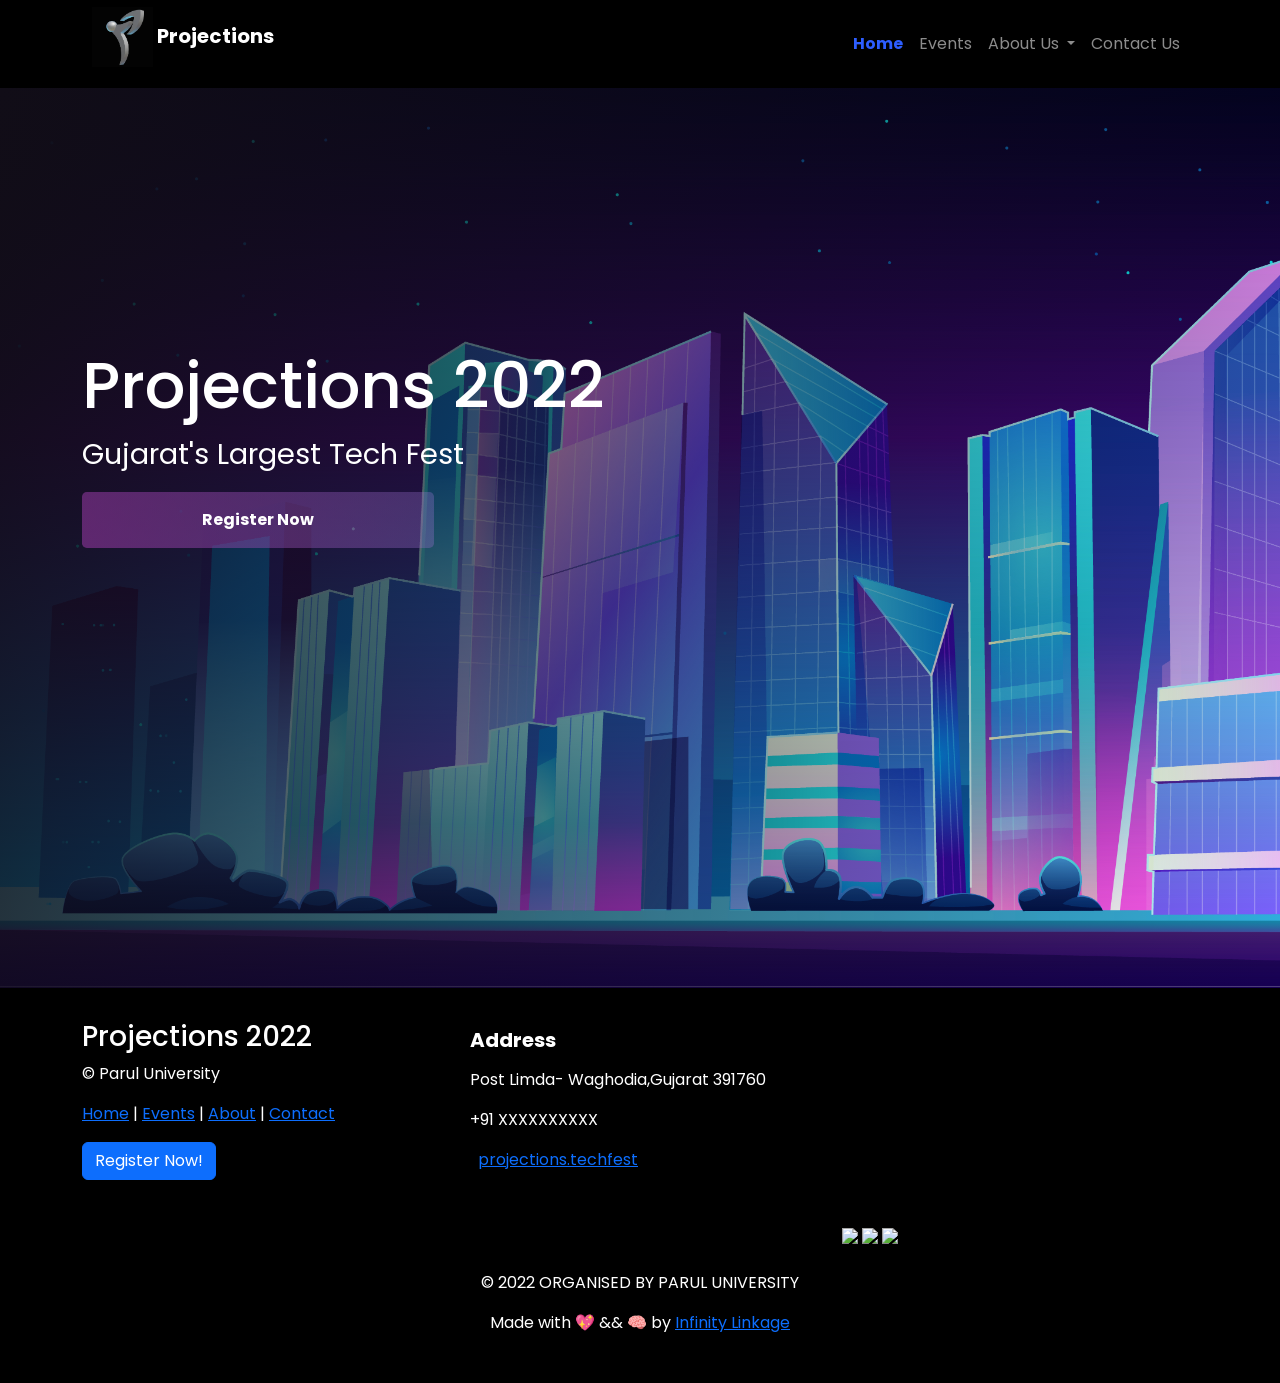
==== index.html @ f5216c5b "Added Credits" ====
<!DOCTYPE html>
<html lang="en">
<head>
    <meta charset="UTF-8">
    <meta http-equiv="X-UA-Compatible" content="IE=edge">
    <meta name="viewport" content="width=device-width, initial-scale=1.0">
    <title>Projections 2022</title>

    <!--CSS-->
    <link href="https://cdn.jsdelivr.net/npm/bootstrap@5.1.3/dist/css/bootstrap.min.css" rel="stylesheet" integrity="sha384-1BmE4kWBq78iYhFldvKuhfTAU6auU8tT94WrHftjDbrCEXSU1oBoqyl2QvZ6jIW3" crossorigin="anonymous">
    <link rel="stylesheet" href="css/style.css">
    <link rel="stylesheet" href="css/footer.css">
 
    <!--Javascript-->
    

<script src="https://cdnjs.cloudflare.com/ajax/libs/gsap/2.1.3/TimelineMax.min.js"
integrity="sha512-0xrMWUXzEAc+VY7k48pWd5YT6ig03p4KARKxs4Bqxb9atrcn2fV41fWs+YXTKb8lD2sbPAmZMjKENiyzM/Gagw=="
crossorigin="anonymous" referrerpolicy="no-referrer"></script>
<script src="https://cdnjs.cloudflare.com/ajax/libs/gsap/2.1.3/TweenMax.min.js"
integrity="sha512-DkPsH9LzNzZaZjCszwKrooKwgjArJDiEjA5tTgr3YX4E6TYv93ICS8T41yFHJnnSmGpnf0Mvb5NhScYbwvhn2w=="
crossorigin="anonymous" referrerpolicy="no-referrer"></script>
    <script src="js/main.js" defer></script>
    <script src="js/app.js" defer></script>
</head>
<body>
<!-- Loading -->
     <!-- <div id="loadingscreen">
    <div class="slider s1"></div>
    <div class="slider s2"></div>
    <h1 class="main-head">Projections 2022</h1>
    <div class="loading-div">
        <div class="loading-bar"></div>
        <h1 class="loading-head"></h1>
        <p>Kmph</p>
        <div class="svg-div">
        </div>
    </div>
    </div> -->



   <div class="conatiner-md">
    <nav class="navbar navbar-expand-lg navbar-dark">
        <div class="container-fluid">
          <a class="navbar-brand" href="index.html"> 
              <img src="imgs/logo-gif.gif" alt="logo"  class="d-inline-block align-text-top logo-gif">
              Projections</a>
          <button class="navbar-toggler" type="button" data-bs-toggle="collapse" data-bs-target="#navbarNavDropdown" aria-controls="navbarNavDropdown" aria-expanded="false" aria-label="Toggle navigation">
            <span class="navbar-toggler-icon"></span>
          </button>
          <div class="collapse navbar-collapse" id="navbarNavDropdown">
            <ul class="navbar-nav navbar-right  ms-auto">
              <li class="nav-item">
                <a class="nav-link active" aria-current="page" href="index.html">Home</a>
              </li>
              <li class="nav-item">
                <a class="nav-link" href="#">Events</a>
              </li>
              <li class="nav-item dropdown">
                <a class="nav-link dropdown-toggle" href="#" id="navbarDropdownMenuLink" role="button" data-bs-toggle="dropdown" aria-expanded="false">
                  About Us
                </a>
                <ul class="dropdown-menu" aria-labelledby="navbarDropdownMenuLink">
                  <li><a class="dropdown-item" href="about.html">Info</a></li>
                  <li><a class="dropdown-item" href="gallery.html">Gallery</a></li>
                  <li><a class="dropdown-item" href="sponser.html">Sponsers</a></li>
                </ul>
              </li>
              <li class="nav-item">
                <a class="nav-link" href="contact.html">Contact Us</a>
              </li>
            
            </ul>
          </div>
        </div>
      </nav>



        
<section class="hero">
    <div class="container">
        <div class="row">
          <div class="col col1">
            <h1 class="hero-title">Projections 2022</h1>
            <p>Gujarat's Largest Tech Fest</p>

            <div class="register">
               <a href="events.html"><button class="btn ">Register Now</button></a>
            </div>
          </div>
          <div class="col">
            <!-- <img id="hero-img" src="svg/hero-img.svg" alt=""> -->
          </div>
        </div>
      </div>
</section>




      </div>
 

<div class="footer">


    <div class="container container-foot">
        <div class="row">
          <div class="col">
            <h3>Projections 2022</h3>

            <p>&copy; Parul University</p>

            <p>
                <a href="index.html" class="link-1">Home</a> |
                <a href="events.html">Events</a> |
                <a href="about.html">About</a> |
                <a href="contact.html">Contact</a>  
            </p>

            <button class="btn btn-primary"> Register Now!</button>


          </div>

          <div class="col">
           
        <div class="address">
            <h5>Address</h5>
          
            <p>Post Limda- Waghodia,Gujarat 391760</p>
            <p>+91 XXXXXXXXXX </p>
            <p class="mail"><a href="mailto:projections.techfest@paruluniversity.ac.in">projections.techfest</a></p>
        </div>


          </div>
          <div class="col">
            <p class="footer-company-about">
                <iframe src="https://www.google.com/maps/embed?pb=!1m18!1m12!1m3!1d3691.713040192657!2d73.36173011503394!3d22.28885748532954!2m3!1f0!2f0!3f0!3m2!1i1024!2i768!4f13.1!3m3!1m2!1s0x395fdb598fa3be8f%3A0xc5223ea9aa11366a!2sProjections%20Techfest!5e0!3m2!1sen!2sin!4v1611494023132!5m2!1sen!2sin" width="280" height="180" frameborder="0" style="border:0;" allowfullscreen="" aria-hidden="false" tabindex="0"></iframe>
            </p>
    
            <div class="footer-icons">
    
                <a href="https://www.facebook.com/PUProjections" target="_blank"><img src="https://cdn-icons-png.flaticon.com/512/733/733547.png"/></a>
                <a href="https://www.instagram.com/puprojections/" target="_blank"><img src="https://cdn-icons-png.flaticon.com/512/2111/2111463.png"/></a>
                <a href="https://twitter.com/ProjectionsPu" target="_blank"><img src="https://cdn-icons-png.flaticon.com/512/1384/1384065.png"/></a>
    
            </div>

          </div>
        </div>
      </div>


      
      <div class="credits">
        <p>&copy; 2022 ORGANISED BY PARUL UNIVERSITY</p>
        <p>
            Made with 💖 && 🧠 by <a href="https://www.linkedin.com/company/infinity-linkage/" target="_blank">Infinity Linkage</a>       
         </p>
    
    </div>



</div>







<!-- bootstrap -->
    <script src="https://cdn.jsdelivr.net/npm/@popperjs/core@2.10.2/dist/umd/popper.min.js" integrity="sha384-7+zCNj/IqJ95wo16oMtfsKbZ9ccEh31eOz1HGyDuCQ6wgnyJNSYdrPa03rtR1zdB" crossorigin="anonymous"></script>
    <script src="https://cdn.jsdelivr.net/npm/bootstrap@5.1.3/dist/js/bootstrap.min.js" integrity="sha384-QJHtvGhmr9XOIpI6YVutG+2QOK9T+ZnN4kzFN1RtK3zEFEIsxhlmWl5/YESvpZ13" crossorigin="anonymous"></script>
</body>
</html>
---- css/style.css ----
@import url("https://fonts.googleapis.com/css2?family=Poppins:ital,wght@0,100;0,200;0,300;0,400;0,500;0,600;0,700;0,800;0,900;1,100;1,400&display=swap");
@import url("https://fonts.googleapis.com/css2?family=Caveat:wght@500&family=Kalam&family=Montserrat:wght@400;500;600&family=Poppins:wght@100;300;400;500&family=Roboto:wght@100;300;400&display=swap");
*, *::after, *::before {
  -webkit-box-sizing: border-box;
          box-sizing: border-box;
  margin: 0;
  padding: 0;
  text-decoration: none;
}

html {
  scroll-behavior: smooth;
  overflow-x: hidden;
}

.loading-div {
  height: 100vh;
  width: 100vw;
  display: -webkit-box;
  display: -ms-flexbox;
  display: flex;
  z-index: 99999;
  -webkit-box-pack: center;
      -ms-flex-pack: center;
          justify-content: center;
  -webkit-box-align: center;
      -ms-flex-align: center;
          align-items: center;
  background-color: #0a0a0a;
  position: relative;
}

.loading-div .loading-bar {
  position: absolute;
  top: 0;
  left: 0;
  width: 0;
  height: 0.3rem;
  background-color: #fff;
}

.loading-div h1 {
  font-size: 5rem;
  color: #3a3a3a;
  opacity: 0.4;
  font-size: 10rem;
}

.loading-div .svg-div {
  height: 150px;
  width: 150px;
  z-index: 99;
  position: absolute;
  display: -webkit-box;
  display: -ms-flexbox;
  display: flex;
  -webkit-box-align: center;
      -ms-flex-align: center;
          align-items: center;
  position: absolute;
  left: 0px;
  background: none no-repeat center center;
  -webkit-animation: carslide 5s linear 1;
          animation: carslide 5s linear 1;
}

.loading-div p {
  color: #3a3a3a;
  opacity: 0.4;
  margin-left: 0.4rem;
  font-weight: bold;
}

.slider {
  background-color: #fff;
  height: 100vh;
  width: 50vw;
  position: absolute;
  z-index: 999;
  -webkit-transition: 1s linear;
  transition: 1s linear;
}

.slider.s1 {
  left: -100%;
}

.slider.s2 {
  left: 100%;
}

.slider.slide-left {
  left: 0%;
}

.slider.slide-right {
  left: 50%;
}

@-webkit-keyframes carslide {
  0% {
    left: 0vw;
    background-image: url(../svg/Asset4.svg);
  }
  25% {
    left: 25vw;
    background-image: url(../svg/Asset3.svg);
  }
  50% {
    left: 50vw;
    background-image: url(../svg/Asset1.svg);
  }
  75% {
    left: 75vw;
    background-image: url(../svg/Asset2.svg);
  }
  100% {
    left: 100vw;
    background-image: url(../svg/Asset2.svg);
  }
}

@keyframes carslide {
  0% {
    left: 0vw;
    background-image: url(../svg/Asset4.svg);
  }
  25% {
    left: 25vw;
    background-image: url(../svg/Asset3.svg);
  }
  50% {
    left: 50vw;
    background-image: url(../svg/Asset1.svg);
  }
  75% {
    left: 75vw;
    background-image: url(../svg/Asset2.svg);
  }
  100% {
    left: 100vw;
    background-image: url(../svg/Asset2.svg);
  }
}

.main-head {
  z-index: 9999;
  position: absolute;
  top: 50%;
  left: 50%;
  -webkit-transform: translate(-50%, -50%);
          transform: translate(-50%, -50%);
  -webkit-text-fill-color: white;
  /* Will override color (regardless of order) */
  -webkit-text-stroke-width: 1px;
  -webkit-text-stroke-color: black;
  font-size: 3rem;
}

body {
  display: -webkit-box;
  display: -ms-flexbox;
  display: flex;
  height: 100vh;
  -webkit-box-orient: vertical;
  -webkit-box-direction: normal;
      -ms-flex-direction: column;
          flex-direction: column;
  -webkit-box-align: center;
      -ms-flex-align: center;
          align-items: center;
  color: #fff;
  margin: 0;
  font-family: 'Poppins' , sans-serif;
}

body .conatiner-md {
  width: 100%;
  background-color: #000;
  display: -webkit-box;
  display: -ms-flexbox;
  display: flex;
  -webkit-box-orient: vertical;
  -webkit-box-direction: normal;
      -ms-flex-direction: column;
          flex-direction: column;
  -webkit-box-pack: center;
      -ms-flex-pack: center;
          justify-content: center;
  -webkit-box-align: center;
      -ms-flex-align: center;
          align-items: center;
}

.navbar {
  width: 90%;
  background: black;
  padding: 1em;
}

.navbar .navbar-brand {
  font-weight: bold;
}

.logo-gif {
  width: auto;
  margin-top: -15px;
  height: 60px;
}

.active {
  font-weight: bold !important;
  color: #2d5eff !important;
}

.hero {
  background: linear-gradient(292deg, #fff0, #110d17), url(../imgs/banner.jpg) no-repeat;
  height: 100vh;
  width: 100%;
  background-size: cover;
}

.hero .hero-title {
  font-size: 4rem;
}

.hero p {
  font-size: 1.8rem;
}

.hero .register {
  width: 2rem;
  display: -webkit-box;
  display: -ms-flexbox;
  display: flex;
}

.hero .register button {
  width: 22rem;
  height: 3.5rem;
  border-radius: .3rem;
  background: linear-gradient(-292deg, #9838a58f, #9d78d54f);
  color: #fff;
  font-weight: bold;
  border: none;
}

.col1 {
  height: 80vh;
  display: -webkit-box;
  display: -ms-flexbox;
  display: flex;
  -webkit-box-orient: vertical;
  -webkit-box-direction: normal;
      -ms-flex-direction: column;
          flex-direction: column;
  -webkit-box-pack: center;
      -ms-flex-pack: center;
          justify-content: center;
}

@media only screen and (max-width: 360px) {
  .navbar {
    width: 100%;
  }
  .navbar-item {
    text-align: center;
  }
}
/*# sourceMappingURL=style.css.map */
---- css/footer.css ----
.footer{
    width: 100%;
    height: auto;
    padding: 2rem 0;
    background-color: #000!important;
}
.container-foot {
    background-color: #000!important;
}
a img {
    height: 30px;
}

.mail {
    margin-top: 12px!important;
}
.address{
display: flex;
flex-direction: column;
}
.address h5 {
    margin-top: 5px;
    font-weight: bolder;
    margin-bottom: 5px;
}
.address * {
    margin: 0.5rem!important;
    height: auto;
}


.credits{
    margin-top: 1.5rem;
    text-align: center;
}

@media only screen 
   and (max-width : 360px) {

    .footer{
        justify-content: center;
        text-align: center;
    }
    iframe{
        width: 250;
        height: 180;
    }

}
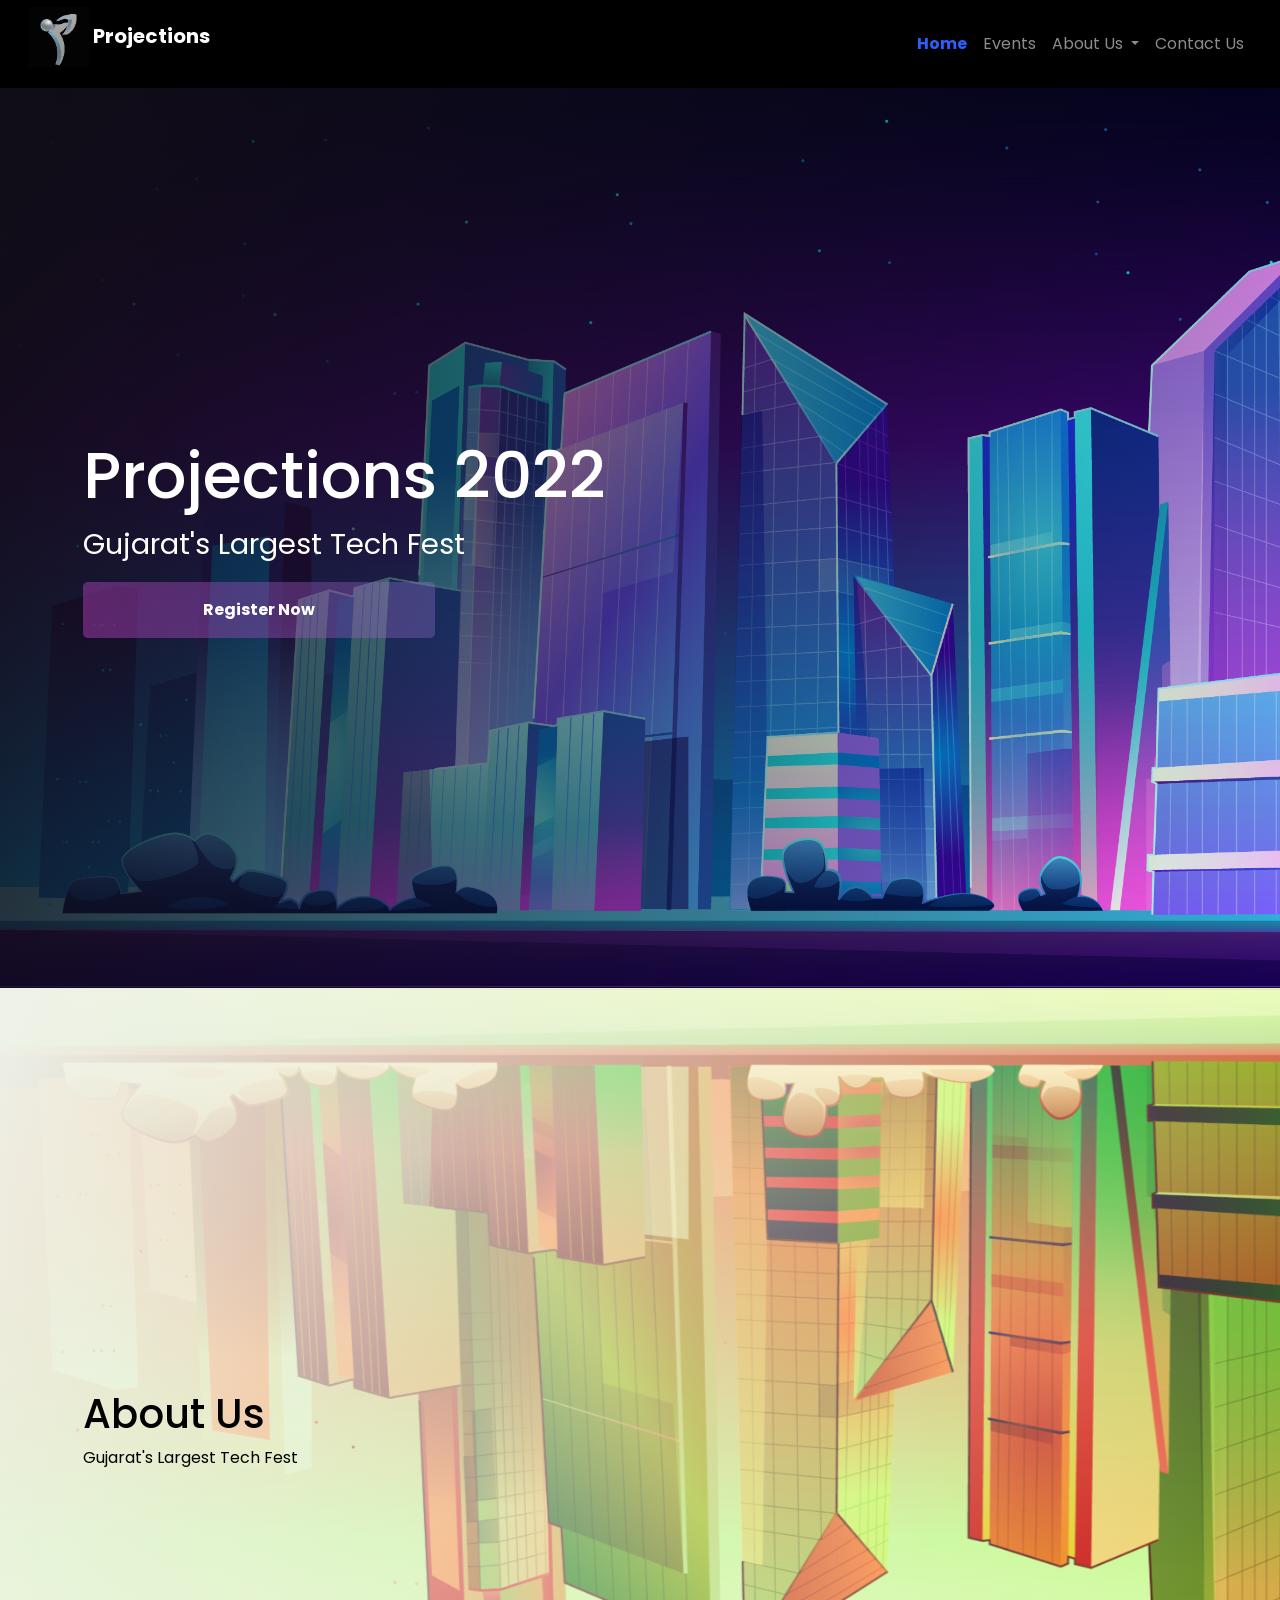
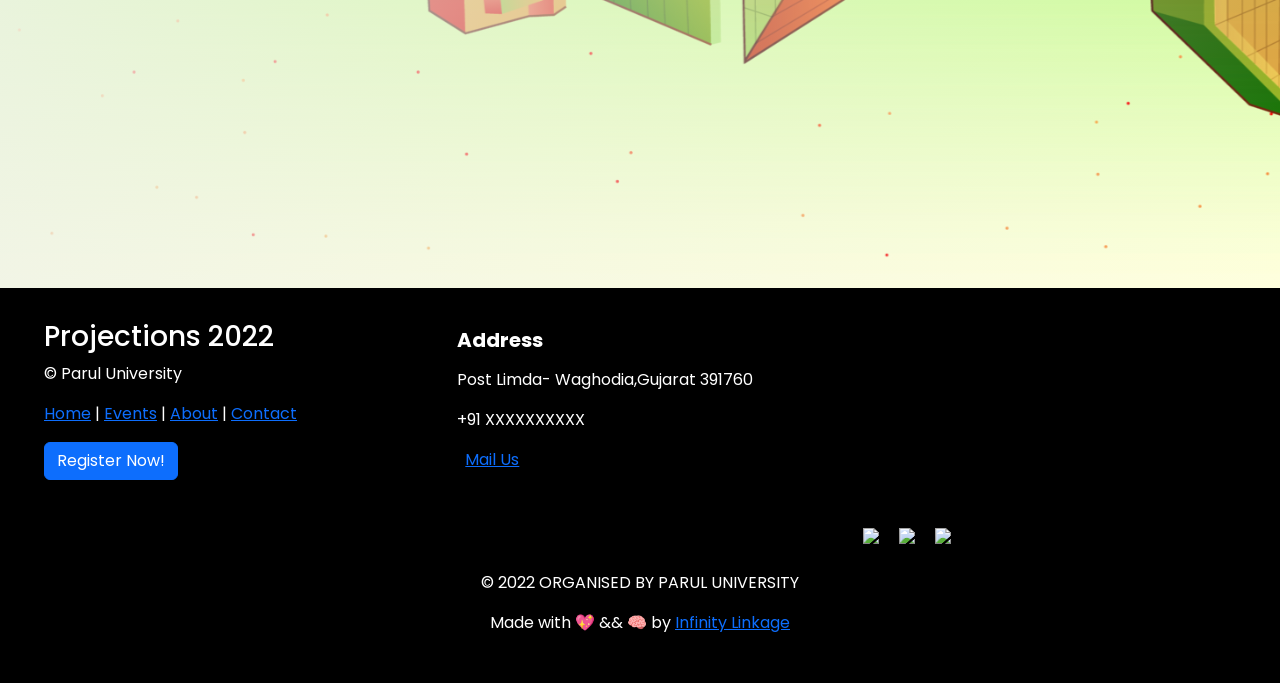
==== commit 08ea085d: "everything" ====
--- a/index.html
+++ b/index.html
@@ -9,34 +9,23 @@
     <!--CSS-->
     <link href="https://cdn.jsdelivr.net/npm/bootstrap@5.1.3/dist/css/bootstrap.min.css" rel="stylesheet" integrity="sha384-1BmE4kWBq78iYhFldvKuhfTAU6auU8tT94WrHftjDbrCEXSU1oBoqyl2QvZ6jIW3" crossorigin="anonymous">
     <link rel="stylesheet" href="css/style.css">
+    <link rel="stylesheet" href="css/navbar.css">
     <link rel="stylesheet" href="css/footer.css">
  
     <!--Javascript-->
-    
 
-<script src="https://cdnjs.cloudflare.com/ajax/libs/gsap/2.1.3/TimelineMax.min.js"
+    <script src="js/main.js" defer></script>
+    <script src="js/app.js" defer></script>
+    <script src="https://cdnjs.cloudflare.com/ajax/libs/gsap/2.1.3/TimelineMax.min.js"
 integrity="sha512-0xrMWUXzEAc+VY7k48pWd5YT6ig03p4KARKxs4Bqxb9atrcn2fV41fWs+YXTKb8lD2sbPAmZMjKENiyzM/Gagw=="
 crossorigin="anonymous" referrerpolicy="no-referrer"></script>
 <script src="https://cdnjs.cloudflare.com/ajax/libs/gsap/2.1.3/TweenMax.min.js"
 integrity="sha512-DkPsH9LzNzZaZjCszwKrooKwgjArJDiEjA5tTgr3YX4E6TYv93ICS8T41yFHJnnSmGpnf0Mvb5NhScYbwvhn2w=="
 crossorigin="anonymous" referrerpolicy="no-referrer"></script>
-    <script src="js/main.js" defer></script>
-    <script src="js/app.js" defer></script>
 </head>
 <body>
 <!-- Loading -->
-     <!-- <div id="loadingscreen">
-    <div class="slider s1"></div>
-    <div class="slider s2"></div>
-    <h1 class="main-head">Projections 2022</h1>
-    <div class="loading-div">
-        <div class="loading-bar"></div>
-        <h1 class="loading-head"></h1>
-        <p>Kmph</p>
-        <div class="svg-div">
-        </div>
-    </div>
-    </div> -->
+
 
 
 
@@ -44,7 +33,7 @@
     <nav class="navbar navbar-expand-lg navbar-dark">
         <div class="container-fluid">
           <a class="navbar-brand" href="index.html"> 
-              <img src="imgs/logo-gif.gif" alt="logo"  class="d-inline-block align-text-top logo-gif">
+              <img id="logo" src="imgs/logo-gif.gif" alt="logo"  class="d-inline-block align-text-top logo-gif">
               Projections</a>
           <button class="navbar-toggler" type="button" data-bs-toggle="collapse" data-bs-target="#navbarNavDropdown" aria-controls="navbarNavDropdown" aria-expanded="false" aria-label="Toggle navigation">
             <span class="navbar-toggler-icon"></span>
@@ -55,7 +44,7 @@
                 <a class="nav-link active" aria-current="page" href="index.html">Home</a>
               </li>
               <li class="nav-item">
-                <a class="nav-link" href="#">Events</a>
+                <a class="nav-link" href="events.html">Events</a>
               </li>
               <li class="nav-item dropdown">
                 <a class="nav-link dropdown-toggle" href="#" id="navbarDropdownMenuLink" role="button" data-bs-toggle="dropdown" aria-expanded="false">
@@ -64,7 +53,7 @@
                 <ul class="dropdown-menu" aria-labelledby="navbarDropdownMenuLink">
                   <li><a class="dropdown-item" href="about.html">Info</a></li>
                   <li><a class="dropdown-item" href="gallery.html">Gallery</a></li>
-                  <li><a class="dropdown-item" href="sponser.html">Sponsers</a></li>
+                  <li><a class="dropdown-item" href="sponsers.html">Sponsers</a></li>
                 </ul>
               </li>
               <li class="nav-item">
@@ -98,19 +87,31 @@
 </section>
 
 
+<section class="ndhero">
+    <div class="container" >
+        <div class="row">
+          <div class="col col1">
+            <h1 class="hero-title">About Us</h1>
+            <p>Gujarat's Largest Tech Fest</p>
+
+           
+          </div>
+          <div class="col">
+            <!-- <img id="hero-img" src="svg/hero-img.svg" alt=""> -->
+          </div>
+        </div>
+      </div>
+</section>
 
 
-      </div>
+</div>
  
 
 <div class="footer">
-
-
-    <div class="container container-foot">
+    <div class="container-fluid container-foot">
         <div class="row">
           <div class="col">
             <h3>Projections 2022</h3>
-
             <p>&copy; Parul University</p>
 
             <p>
@@ -120,19 +121,15 @@
                 <a href="contact.html">Contact</a>  
             </p>
 
-            <button class="btn btn-primary"> Register Now!</button>
-
-
+          <a href="events.html"><button class="btn btn-primary"> Register Now!</button></a>
           </div>
 
           <div class="col">
-           
-        <div class="address">
+            <div class="address">
             <h5>Address</h5>
-          
             <p>Post Limda- Waghodia,Gujarat 391760</p>
             <p>+91 XXXXXXXXXX </p>
-            <p class="mail"><a href="mailto:projections.techfest@paruluniversity.ac.in">projections.techfest</a></p>
+            <p class="mail"><a href="mailto:projections.techfest@paruluniversity.ac.in">Mail Us</a></p>
         </div>
 
 
@@ -164,8 +161,6 @@
     
     </div>
 
-
-
 </div>
 
 
--- a/css/style.css
+++ b/css/style.css
@@ -11,150 +11,6 @@
 html {
   scroll-behavior: smooth;
   overflow-x: hidden;
-}
-
-.loading-div {
-  height: 100vh;
-  width: 100vw;
-  display: -webkit-box;
-  display: -ms-flexbox;
-  display: flex;
-  z-index: 99999;
-  -webkit-box-pack: center;
-      -ms-flex-pack: center;
-          justify-content: center;
-  -webkit-box-align: center;
-      -ms-flex-align: center;
-          align-items: center;
-  background-color: #0a0a0a;
-  position: relative;
-}
-
-.loading-div .loading-bar {
-  position: absolute;
-  top: 0;
-  left: 0;
-  width: 0;
-  height: 0.3rem;
-  background-color: #fff;
-}
-
-.loading-div h1 {
-  font-size: 5rem;
-  color: #3a3a3a;
-  opacity: 0.4;
-  font-size: 10rem;
-}
-
-.loading-div .svg-div {
-  height: 150px;
-  width: 150px;
-  z-index: 99;
-  position: absolute;
-  display: -webkit-box;
-  display: -ms-flexbox;
-  display: flex;
-  -webkit-box-align: center;
-      -ms-flex-align: center;
-          align-items: center;
-  position: absolute;
-  left: 0px;
-  background: none no-repeat center center;
-  -webkit-animation: carslide 5s linear 1;
-          animation: carslide 5s linear 1;
-}
-
-.loading-div p {
-  color: #3a3a3a;
-  opacity: 0.4;
-  margin-left: 0.4rem;
-  font-weight: bold;
-}
-
-.slider {
-  background-color: #fff;
-  height: 100vh;
-  width: 50vw;
-  position: absolute;
-  z-index: 999;
-  -webkit-transition: 1s linear;
-  transition: 1s linear;
-}
-
-.slider.s1 {
-  left: -100%;
-}
-
-.slider.s2 {
-  left: 100%;
-}
-
-.slider.slide-left {
-  left: 0%;
-}
-
-.slider.slide-right {
-  left: 50%;
-}
-
-@-webkit-keyframes carslide {
-  0% {
-    left: 0vw;
-    background-image: url(../svg/Asset4.svg);
-  }
-  25% {
-    left: 25vw;
-    background-image: url(../svg/Asset3.svg);
-  }
-  50% {
-    left: 50vw;
-    background-image: url(../svg/Asset1.svg);
-  }
-  75% {
-    left: 75vw;
-    background-image: url(../svg/Asset2.svg);
-  }
-  100% {
-    left: 100vw;
-    background-image: url(../svg/Asset2.svg);
-  }
-}
-
-@keyframes carslide {
-  0% {
-    left: 0vw;
-    background-image: url(../svg/Asset4.svg);
-  }
-  25% {
-    left: 25vw;
-    background-image: url(../svg/Asset3.svg);
-  }
-  50% {
-    left: 50vw;
-    background-image: url(../svg/Asset1.svg);
-  }
-  75% {
-    left: 75vw;
-    background-image: url(../svg/Asset2.svg);
-  }
-  100% {
-    left: 100vw;
-    background-image: url(../svg/Asset2.svg);
-  }
-}
-
-.main-head {
-  z-index: 9999;
-  position: absolute;
-  top: 50%;
-  left: 50%;
-  -webkit-transform: translate(-50%, -50%);
-          transform: translate(-50%, -50%);
-  -webkit-text-fill-color: white;
-  /* Will override color (regardless of order) */
-  -webkit-text-stroke-width: 1px;
-  -webkit-text-stroke-color: black;
-  font-size: 3rem;
 }
 
 body {
@@ -192,25 +48,14 @@
           align-items: center;
 }
 
-.navbar {
-  width: 90%;
-  background: black;
-  padding: 1em;
-}
-
-.navbar .navbar-brand {
-  font-weight: bold;
-}
-
-.logo-gif {
-  width: auto;
-  margin-top: -15px;
-  height: 60px;
-}
-
-.active {
-  font-weight: bold !important;
-  color: #2d5eff !important;
+.ndhero {
+  background: linear-gradient(292deg, #fff0, #110d17), url(../imgs/flipbanner.svg) no-repeat;
+  height: 100vh;
+  width: 100%;
+  background-size: cover;
+  -webkit-filter: invert(1);
+          filter: invert(1);
+  background-position-y: revert;
 }
 
 .hero {
@@ -246,7 +91,8 @@
 }
 
 .col1 {
-  height: 80vh;
+  height: 100vh;
+  padding: .8rem;
   display: -webkit-box;
   display: -ms-flexbox;
   display: flex;
--- a/css/navbar.css
+++ b/css/navbar.css
@@ -0,0 +1,33 @@
+.navbar {
+  position: -webkit-sticky;
+  position: sticky;
+  top: 0;
+  width: 100%;
+  background: black;
+  padding: 1em;
+}
+
+.navbar .navbar-brand {
+  font-weight: bold;
+}
+
+.logo-gif {
+  width: auto;
+  margin-top: -15px;
+  height: 60px;
+}
+
+.active {
+  font-weight: bold !important;
+  color: #2d5eff !important;
+}
+
+@media only screen and (max-width: 360px) {
+  .navbar {
+    width: 100%;
+  }
+  .navbar-item {
+    text-align: center;
+  }
+}
+/*# sourceMappingURL=navbar.css.map */
--- a/css/footer.css
+++ b/css/footer.css
@@ -1,8 +1,9 @@
 .footer{
     width: 100%;
     height: auto;
-    padding: 2rem 0;
+    padding: 2rem;
     background-color: #000!important;
+    color:#fff;
 }
 .container-foot {
     background-color: #000!important;
@@ -34,8 +35,12 @@
     text-align: center;
 }
 
+.footer-icons > a{
+    margin: .5rem;
+}
+
 @media only screen 
-   and (max-width : 360px) {
+   and (max-width : 380px) {
 
     .footer{
         justify-content: center;
@@ -45,5 +50,8 @@
         width: 250;
         height: 180;
     }
+    .col{
+        flex: none;
+    }
 
 }
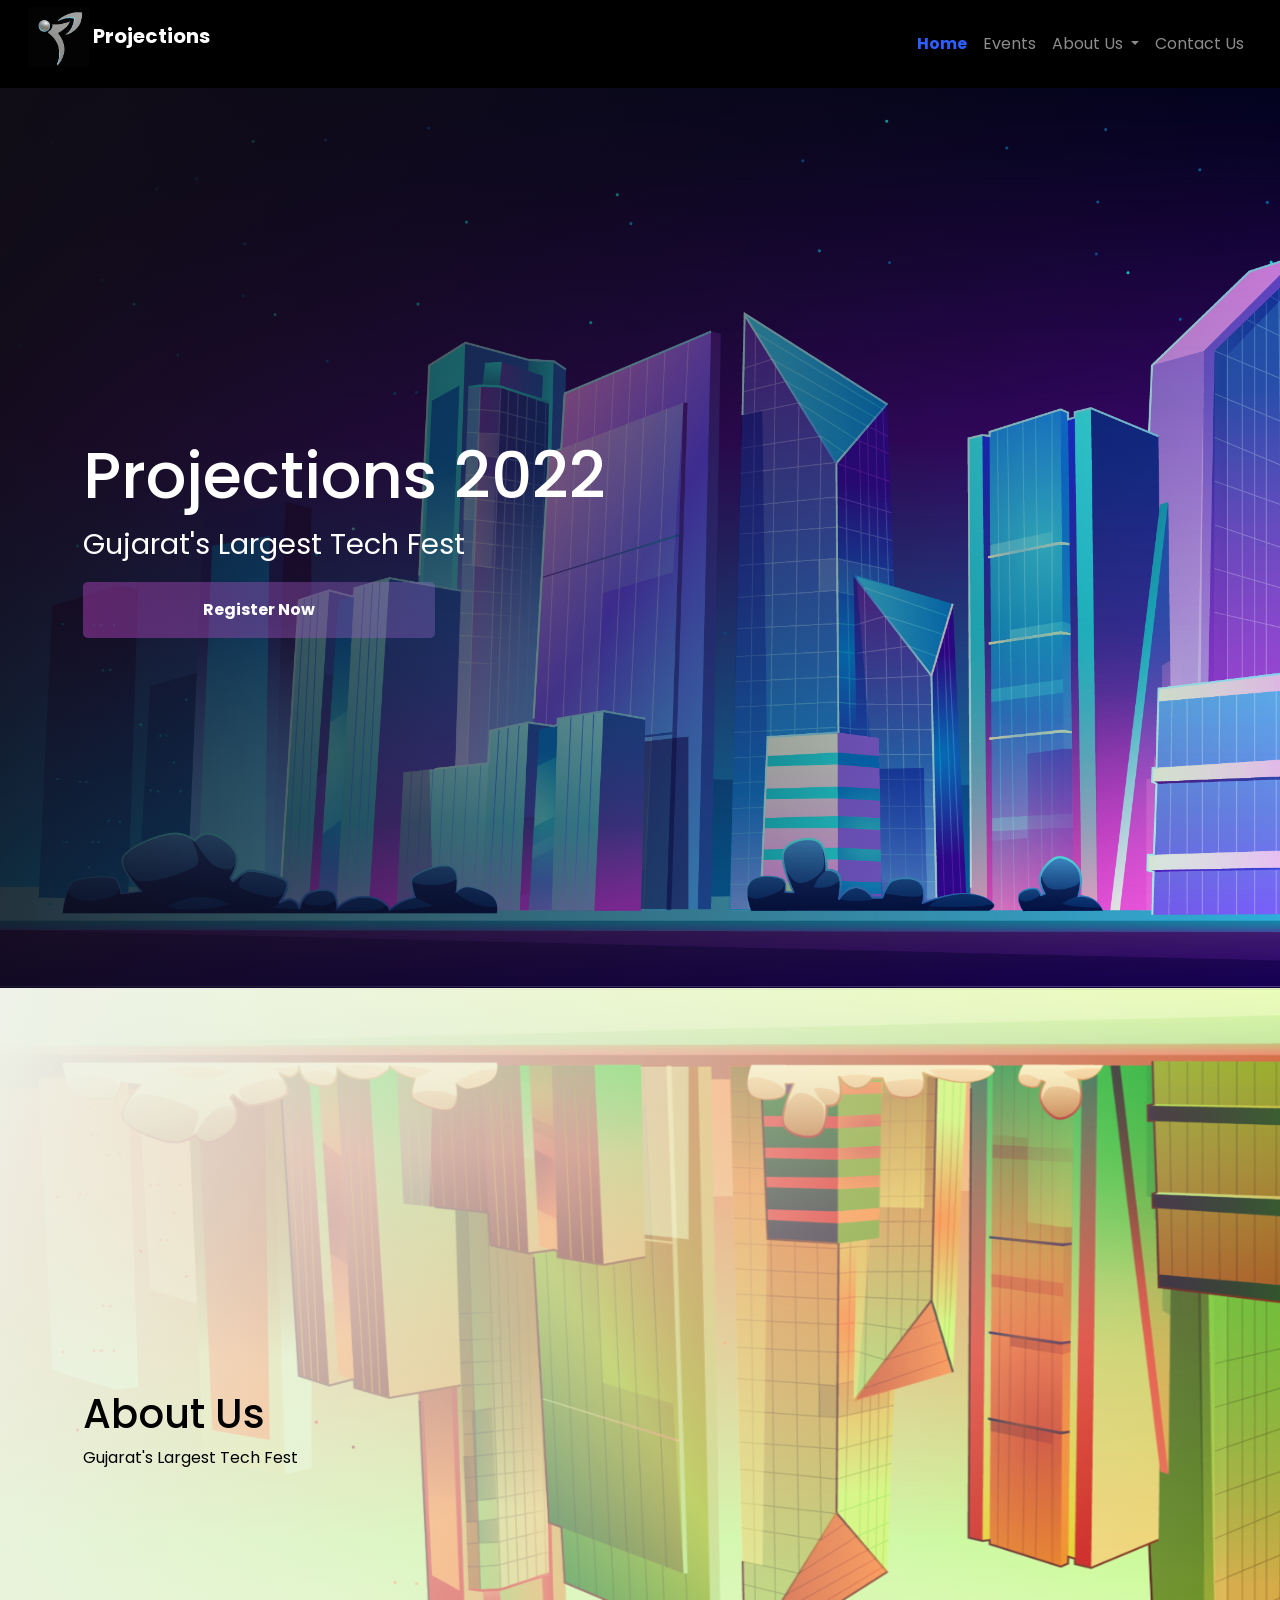
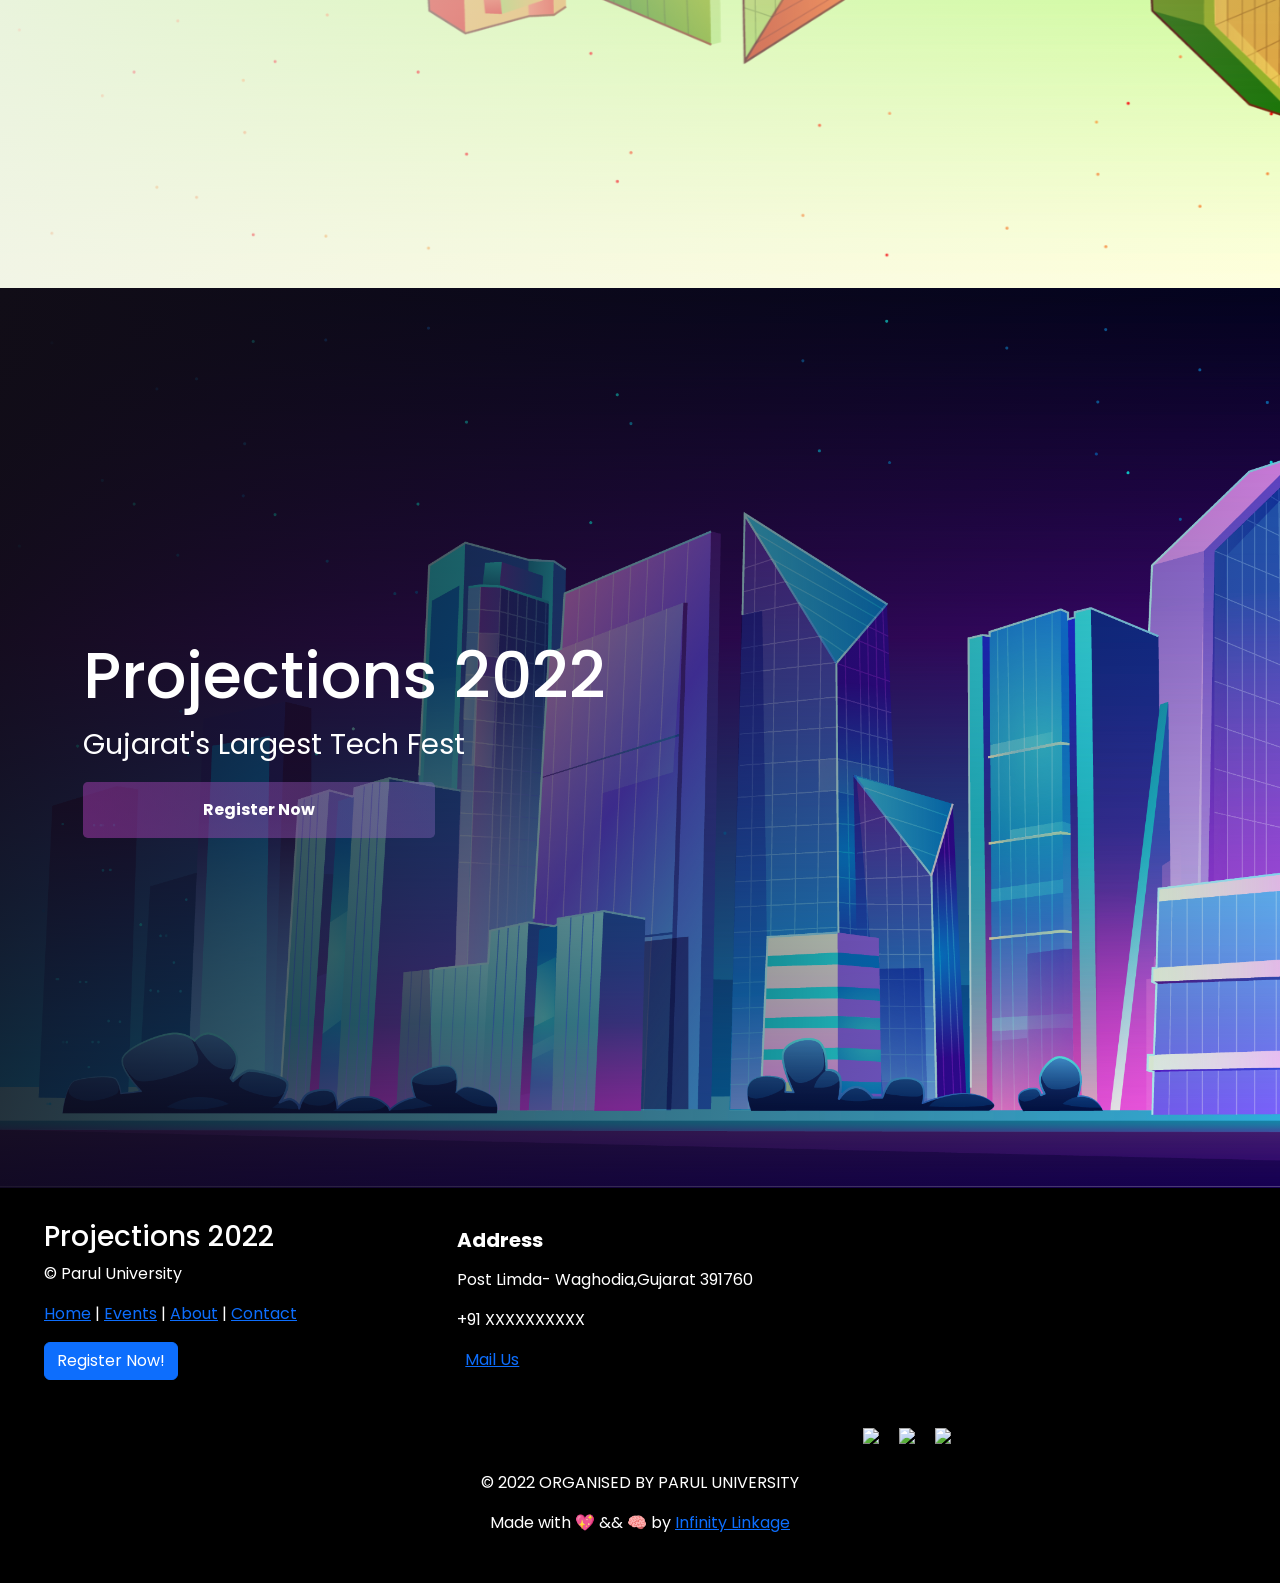
==== commit bfbfb43a: "added section in index" ====
--- a/index.html
+++ b/index.html
@@ -103,6 +103,23 @@
       </div>
 </section>
 
+<section class="hero">
+  <div class="container">
+      <div class="row">
+        <div class="col col1">
+          <h1 class="hero-title">Projections 2022</h1>
+          <p>Gujarat's Largest Tech Fest</p>
+
+          <div class="register">
+             <a href="events.html"><button class="btn ">Register Now</button></a>
+          </div>
+        </div>
+        <div class="col">
+          <!-- <img id="hero-img" src="svg/hero-img.svg" alt=""> -->
+        </div>
+      </div>
+    </div>
+</section>
 
 </div>
  
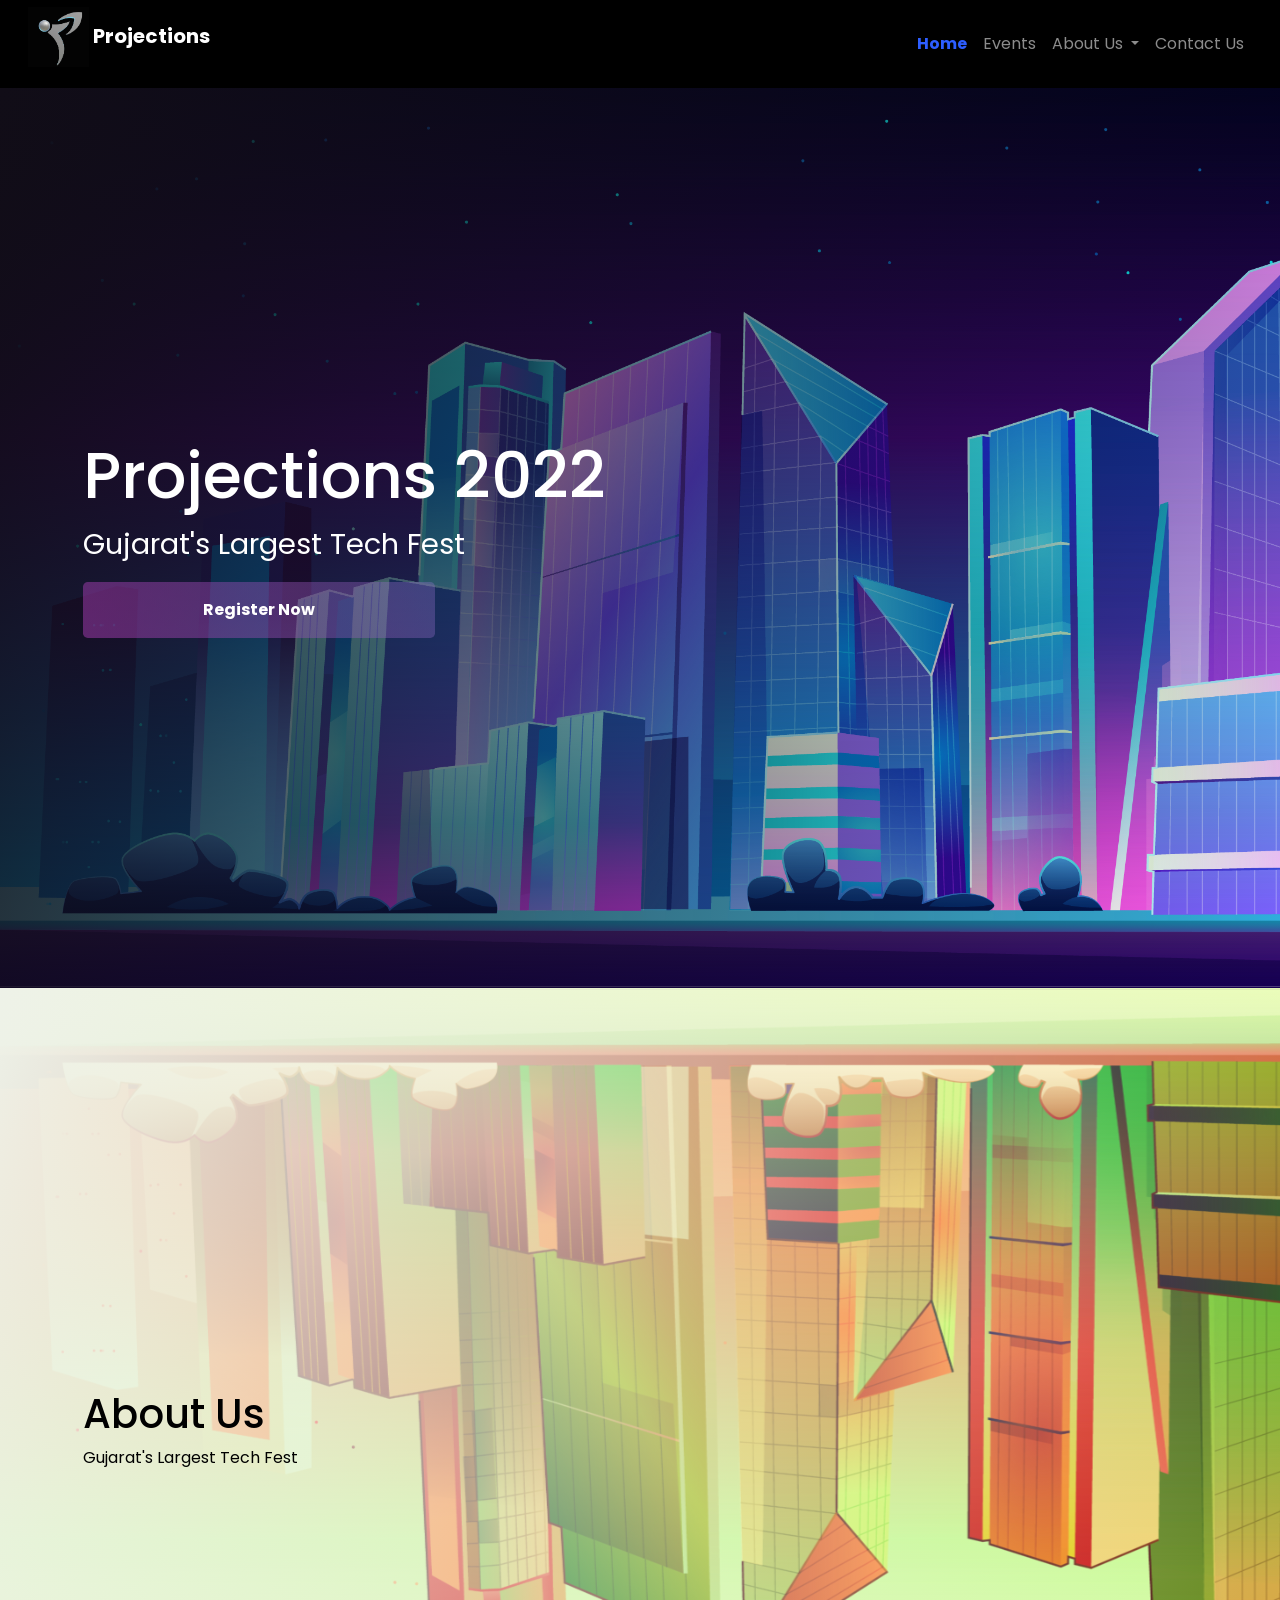
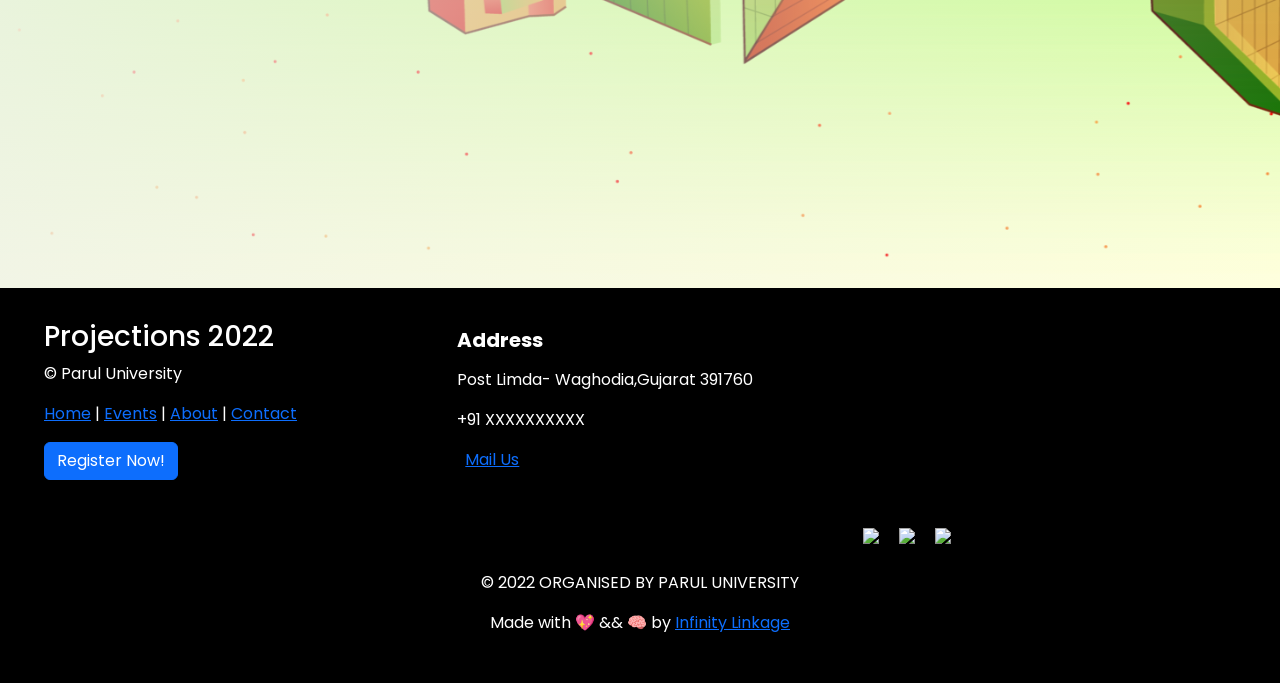
==== commit 89c03cde: "removed section from index.html" ====
--- a/index.html
+++ b/index.html
@@ -103,23 +103,6 @@
       </div>
 </section>
 
-<section class="hero">
-  <div class="container">
-      <div class="row">
-        <div class="col col1">
-          <h1 class="hero-title">Projections 2022</h1>
-          <p>Gujarat's Largest Tech Fest</p>
-
-          <div class="register">
-             <a href="events.html"><button class="btn ">Register Now</button></a>
-          </div>
-        </div>
-        <div class="col">
-          <!-- <img id="hero-img" src="svg/hero-img.svg" alt=""> -->
-        </div>
-      </div>
-    </div>
-</section>
 
 </div>
  
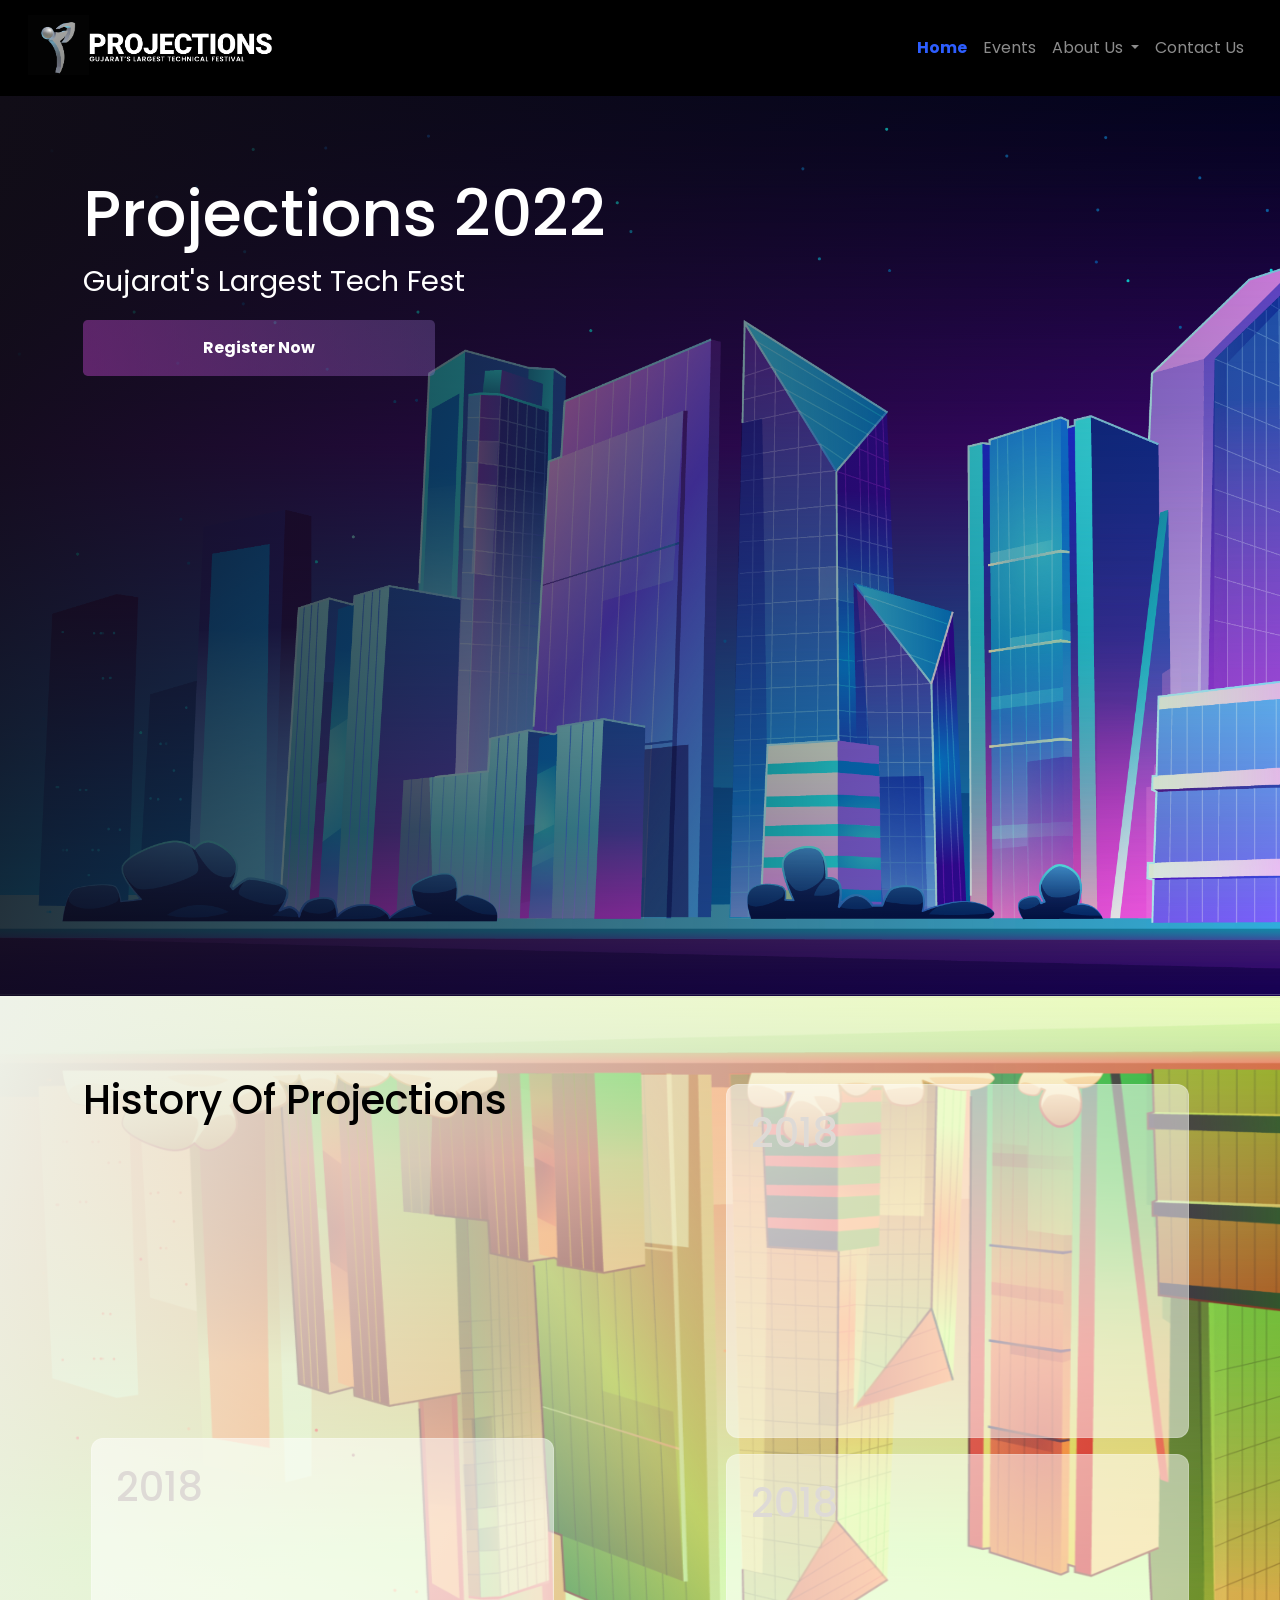
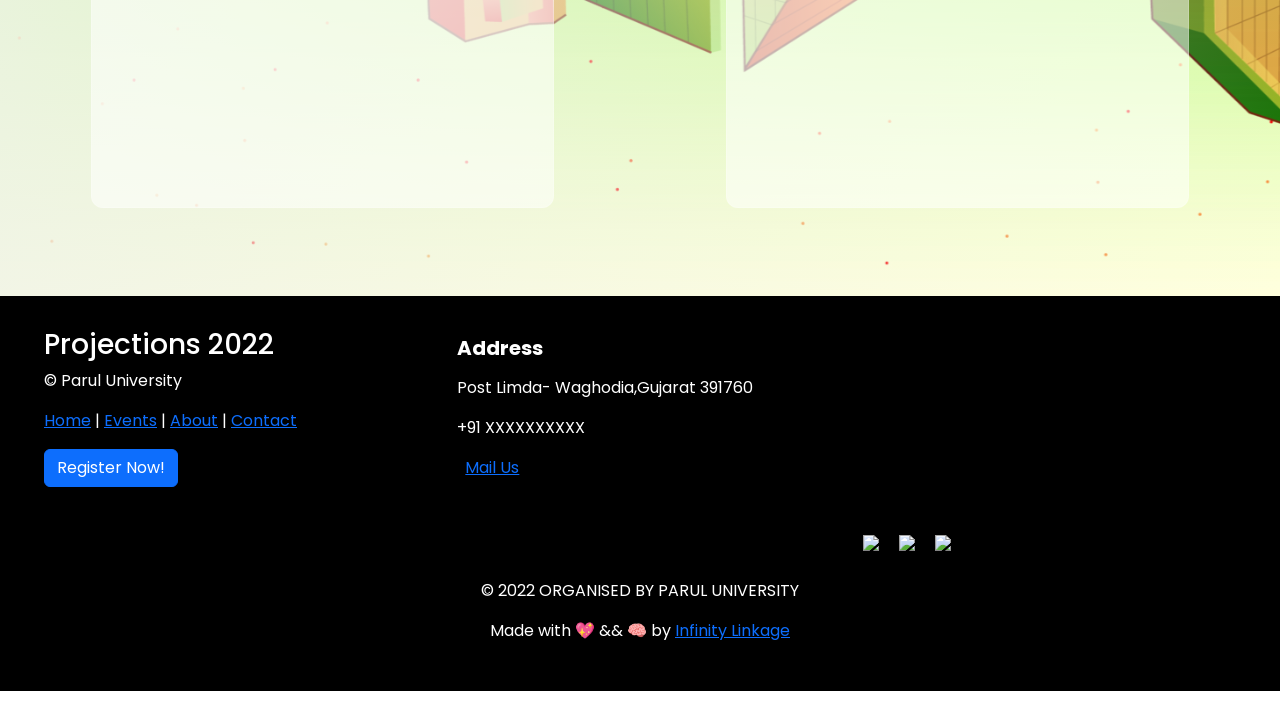
==== commit 9cd977c2: "Updated files" ====
--- a/index.html
+++ b/index.html
@@ -13,7 +13,7 @@
     <link rel="stylesheet" href="css/footer.css">
  
     <!--Javascript-->
-
+    <!-- <script src='https://kit.fontawesome.com/a076d05399.js' /></script> -->
     <script src="js/main.js" defer></script>
     <script src="js/app.js" defer></script>
     <script src="https://cdnjs.cloudflare.com/ajax/libs/gsap/2.1.3/TimelineMax.min.js"
@@ -25,6 +25,24 @@
 </head>
 <body>
 <!-- Loading -->
+<!-- <style>
+  .loadingscreen{
+    height: 100vh;
+    width: 100%;
+    display: flex;
+    justify-content: center;
+    align-items: center;
+    background-image: url(imgs/logo-gif.gif) ;
+    position: absolute;
+    z-index: 11111;
+    background-repeat: no-repeat;
+  
+  }
+</style> -->
+<!-- 
+<div class="loadingscreen" id="loadingscreen">
+
+</div> -->
 
 
 
@@ -34,7 +52,8 @@
         <div class="container-fluid">
           <a class="navbar-brand" href="index.html"> 
               <img id="logo" src="imgs/logo-gif.gif" alt="logo"  class="d-inline-block align-text-top logo-gif">
-              Projections</a>
+              <img src="imgs/logo.png" alt="logo-text" class="logotext">
+            </a>
           <button class="navbar-toggler" type="button" data-bs-toggle="collapse" data-bs-target="#navbarNavDropdown" aria-controls="navbarNavDropdown" aria-expanded="false" aria-label="Toggle navigation">
             <span class="navbar-toggler-icon"></span>
           </button>
@@ -80,7 +99,7 @@
             </div>
           </div>
           <div class="col">
-            <!-- <img id="hero-img" src="svg/hero-img.svg" alt=""> -->
+            <!-- <model-viewer src="3D/scene.gltf" style="height: 100%; width: 100%;" alt="VR Headset" auto-rotate camera-controls ar ios-src="assets/HTC_Vive_Headset.gltf"></model-viewer> -->
           </div>
         </div>
       </div>
@@ -90,14 +109,23 @@
 <section class="ndhero">
     <div class="container" >
         <div class="row">
-          <div class="col col1">
-            <h1 class="hero-title">About Us</h1>
-            <p>Gujarat's Largest Tech Fest</p>
+          <div class="col col1" style="justify-content: space-between;">
+            <h1  class="hero-title">History Of Projections</h1>
+            
+            <div class="card">
+              <h1>2018</h1>
+            </div>
 
            
           </div>
-          <div class="col">
+          <div class="col col1"  style="justify-content: space-between; align-items: self-end;">
+            <div class="card">
+              <h1>2018</h1>
+            </div>
             <!-- <img id="hero-img" src="svg/hero-img.svg" alt=""> -->
+            <div class="card">
+              <h1>2018</h1>
+            </div>
           </div>
         </div>
       </div>
@@ -168,9 +196,10 @@
 
 
 
-
+<!-- <script type="module" src="https://unpkg.com/@google/model-viewer/dist/model-viewer.min.js"></script> -->
+<!-- <script nomodule src="https://unpkg.com/@google/model-viewer/dist/model-viewer-legacy.js"></script> -->
 <!-- bootstrap -->
-    <script src="https://cdn.jsdelivr.net/npm/@popperjs/core@2.10.2/dist/umd/popper.min.js" integrity="sha384-7+zCNj/IqJ95wo16oMtfsKbZ9ccEh31eOz1HGyDuCQ6wgnyJNSYdrPa03rtR1zdB" crossorigin="anonymous"></script>
-    <script src="https://cdn.jsdelivr.net/npm/bootstrap@5.1.3/dist/js/bootstrap.min.js" integrity="sha384-QJHtvGhmr9XOIpI6YVutG+2QOK9T+ZnN4kzFN1RtK3zEFEIsxhlmWl5/YESvpZ13" crossorigin="anonymous"></script>
+    <script src="https://cdn.jsdelivr.net/npm/@popperjs/core@2.10.2/dist/umd/popper.min.js" integrity="sha384-7+zCNj/IqJ95wo16oMtfsKbZ9ccEh31eOz1HGyDuCQ6wgnyJNSYdrPa03rtR1zdB" crossorigin="anonymous"></script> 
+     <script src="https://cdn.jsdelivr.net/npm/bootstrap@5.1.3/dist/js/bootstrap.min.js" integrity="sha384-QJHtvGhmr9XOIpI6YVutG+2QOK9T+ZnN4kzFN1RtK3zEFEIsxhlmWl5/YESvpZ13" crossorigin="anonymous"></script> -->
 </body>
 </html>
--- a/css/style.css
+++ b/css/style.css
@@ -17,7 +17,6 @@
   display: -webkit-box;
   display: -ms-flexbox;
   display: flex;
-  height: 100vh;
   -webkit-box-orient: vertical;
   -webkit-box-direction: normal;
       -ms-flex-direction: column;
@@ -46,16 +45,6 @@
   -webkit-box-align: center;
       -ms-flex-align: center;
           align-items: center;
-}
-
-.ndhero {
-  background: linear-gradient(292deg, #fff0, #110d17), url(../imgs/flipbanner.svg) no-repeat;
-  height: 100vh;
-  width: 100%;
-  background-size: cover;
-  -webkit-filter: invert(1);
-          filter: invert(1);
-  background-position-y: revert;
 }
 
 .hero {
@@ -92,7 +81,7 @@
 
 .col1 {
   height: 100vh;
-  padding: .8rem;
+  padding: 5rem 0.8rem;
   display: -webkit-box;
   display: -ms-flexbox;
   display: flex;
@@ -100,9 +89,28 @@
   -webkit-box-direction: normal;
       -ms-flex-direction: column;
           flex-direction: column;
-  -webkit-box-pack: center;
-      -ms-flex-pack: center;
-          justify-content: center;
+}
+
+.ndhero {
+  background: linear-gradient(292deg, #fff0, #110d17), url(../imgs/flipbanner.svg) no-repeat;
+  height: -webkit-fit-content;
+  height: -moz-fit-content;
+  height: fit-content;
+  width: 100%;
+  background-size: cover;
+  -webkit-filter: invert(1);
+          filter: invert(1);
+  background-position-y: revert;
+}
+
+.card {
+  padding: 1.5rem;
+  display: block;
+  height: 50%;
+  width: 85%;
+  margin: .5rem;
+  background: #00000085;
+  border-radius: 0.75rem;
 }
 
 @media only screen and (max-width: 360px) {
@@ -112,5 +120,8 @@
   .navbar-item {
     text-align: center;
   }
+  .hero .hero-title {
+    font-size: 3.1rem;
+  }
 }
 /*# sourceMappingURL=style.css.map */
--- a/css/navbar.css
+++ b/css/navbar.css
@@ -22,12 +22,23 @@
   color: #2d5eff !important;
 }
 
-@media only screen and (max-width: 360px) {
+.logotext {
+  margin-top: 0.5rem;
+  margin-left: -1rem;
+  height: 40px;
+}
+
+@media only screen and (max-width: 380px) {
   .navbar {
     width: 100%;
   }
   .navbar-item {
     text-align: center;
   }
+  .logotext {
+    margin-top: 0.5rem;
+    margin-left: -1rem;
+    height: 20px;
+  }
 }
 /*# sourceMappingURL=navbar.css.map */
--- a/css/footer.css
+++ b/css/footer.css
@@ -8,7 +8,7 @@
 .container-foot {
     background-color: #000!important;
 }
-a img {
+.footer a img {
     height: 30px;
 }
 
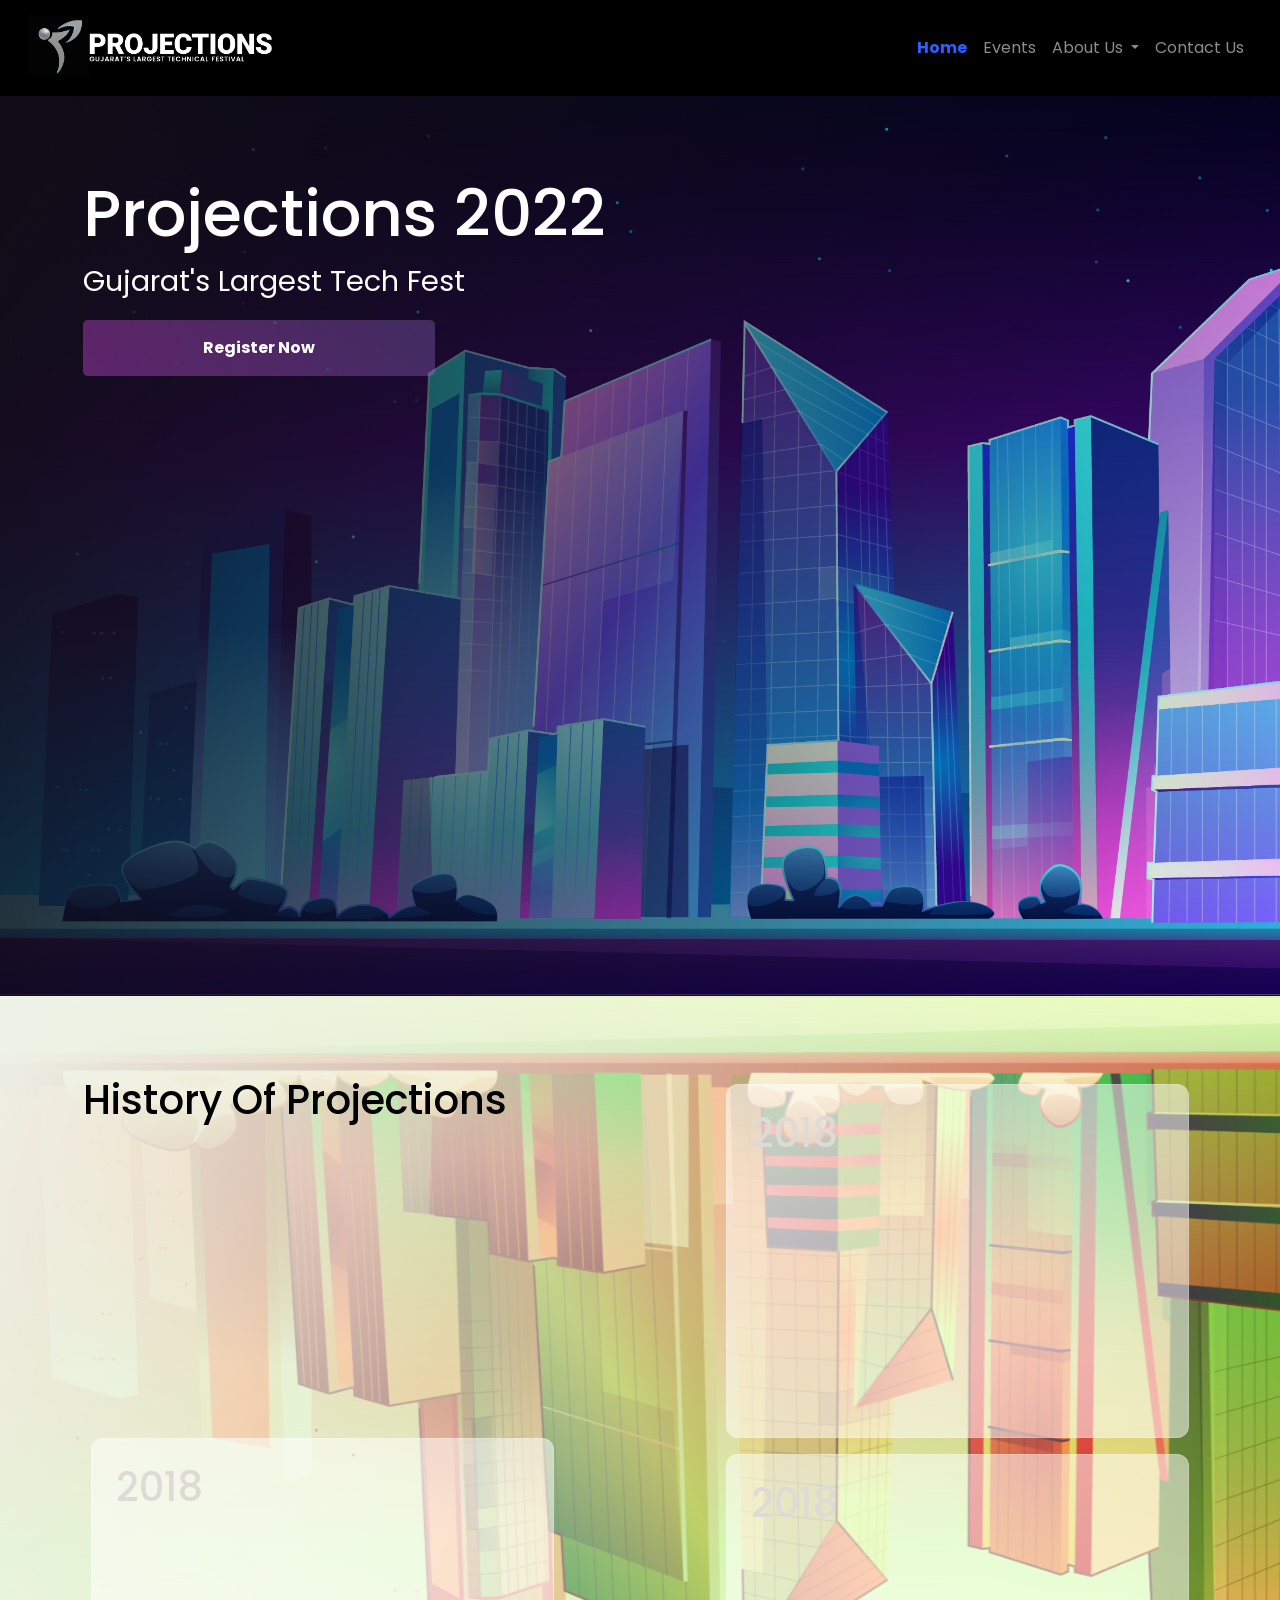
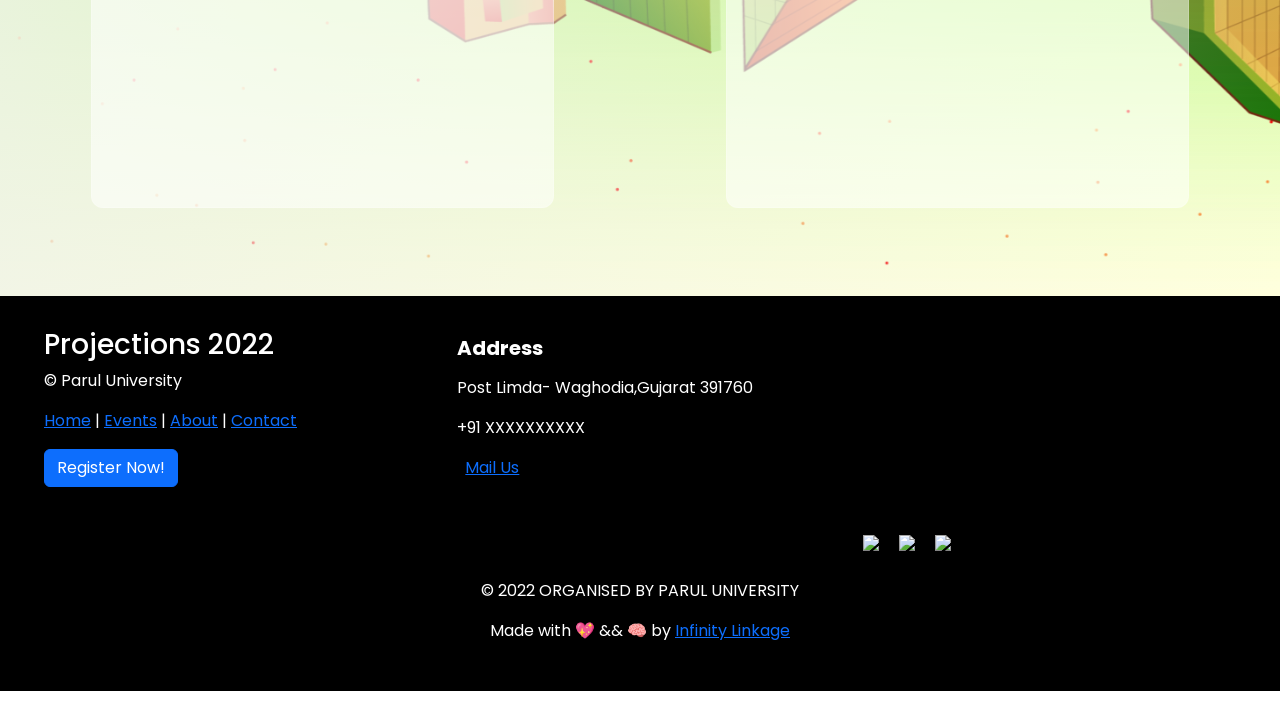
==== commit 1f4d351d: "Updated files" ====
--- a/index.html
+++ b/index.html
@@ -99,7 +99,7 @@
             </div>
           </div>
           <div class="col">
-            <!-- <model-viewer src="3D/scene.gltf" style="height: 100%; width: 100%;" alt="VR Headset" auto-rotate camera-controls ar ios-src="assets/HTC_Vive_Headset.gltf"></model-viewer> -->
+            <!-- <model-viewer src="assests/scene.gltf" style="height: 100%; width: 100%;" alt="VR Headset" auto-rotate camera-controls ar ios-src="assets/HTC_Vive_Headset.gltf"></model-viewer> -->
           </div>
         </div>
       </div>
@@ -134,7 +134,6 @@
 
 </div>
  
-
 <div class="footer">
     <div class="container-fluid container-foot">
         <div class="row">
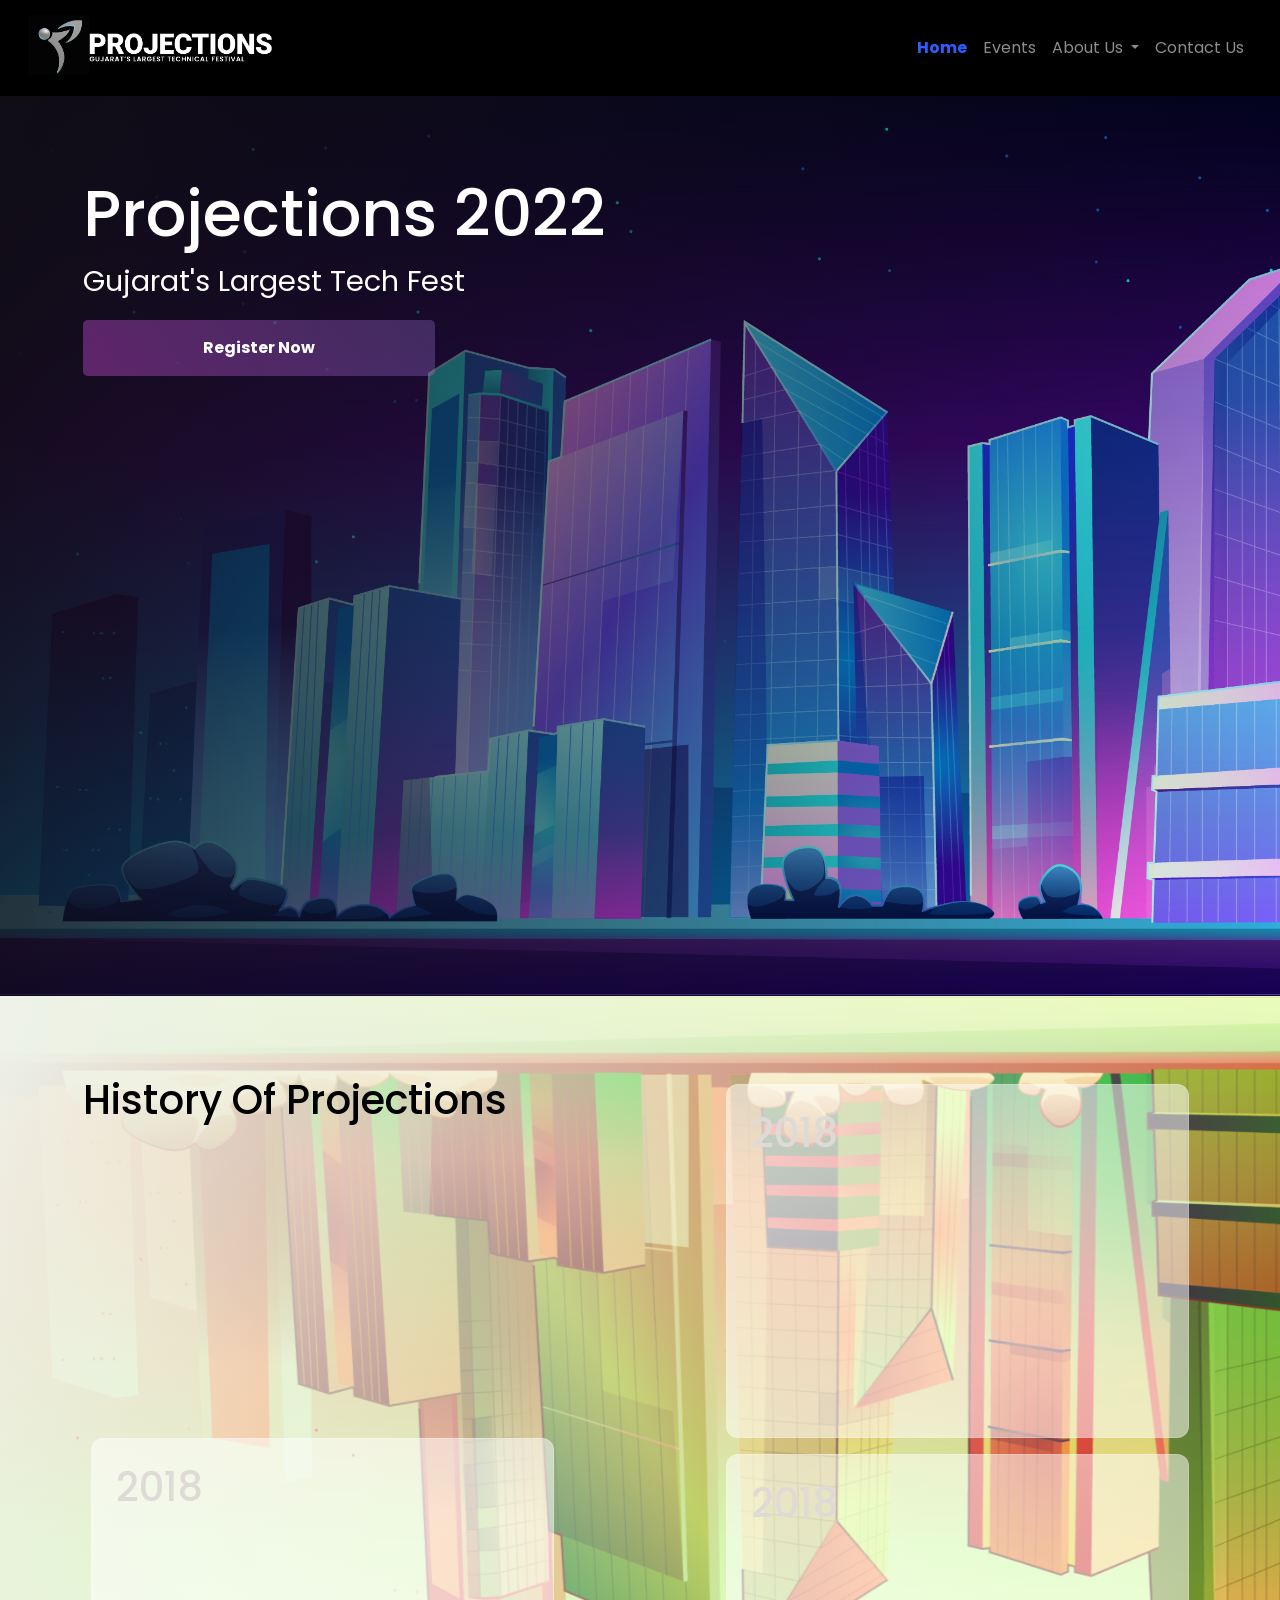
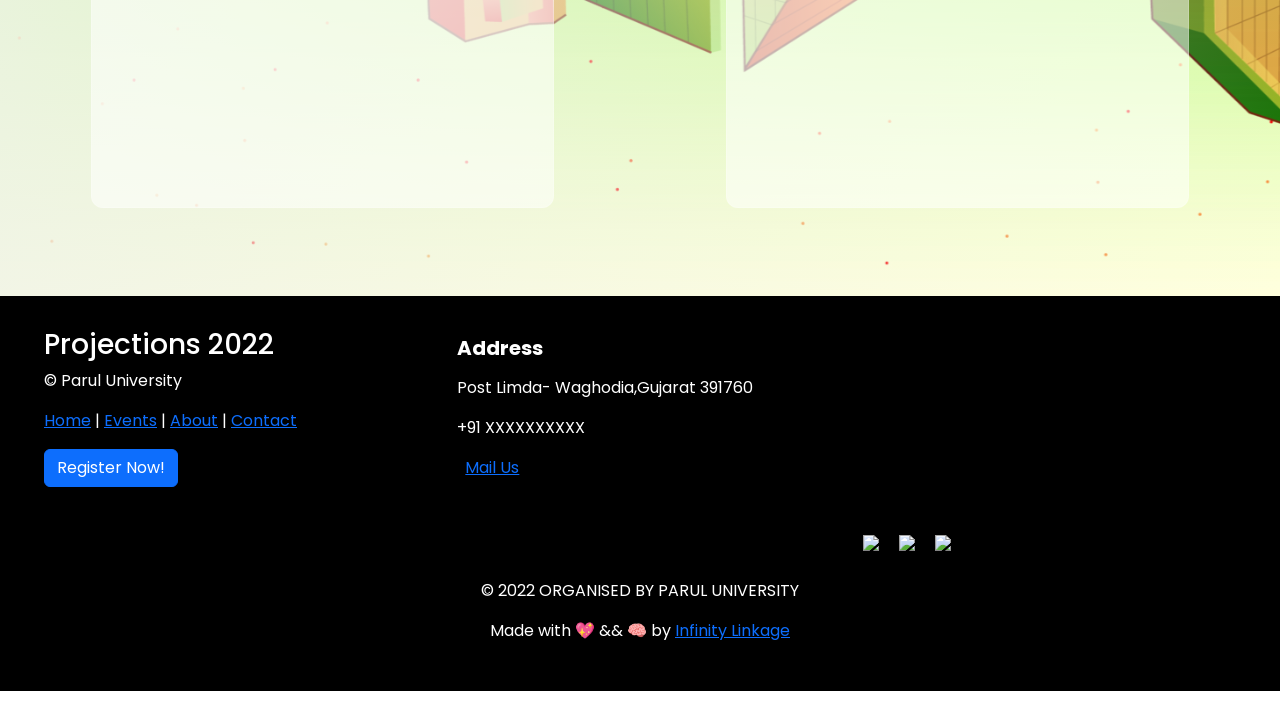
==== commit 569afe21: "updated redirect url" ====
--- a/index.html
+++ b/index.html
@@ -25,24 +25,6 @@
 </head>
 <body>
 <!-- Loading -->
-<!-- <style>
-  .loadingscreen{
-    height: 100vh;
-    width: 100%;
-    display: flex;
-    justify-content: center;
-    align-items: center;
-    background-image: url(imgs/logo-gif.gif) ;
-    position: absolute;
-    z-index: 11111;
-    background-repeat: no-repeat;
-  
-  }
-</style> -->
-<!-- 
-<div class="loadingscreen" id="loadingscreen">
-
-</div> -->
 
 
 
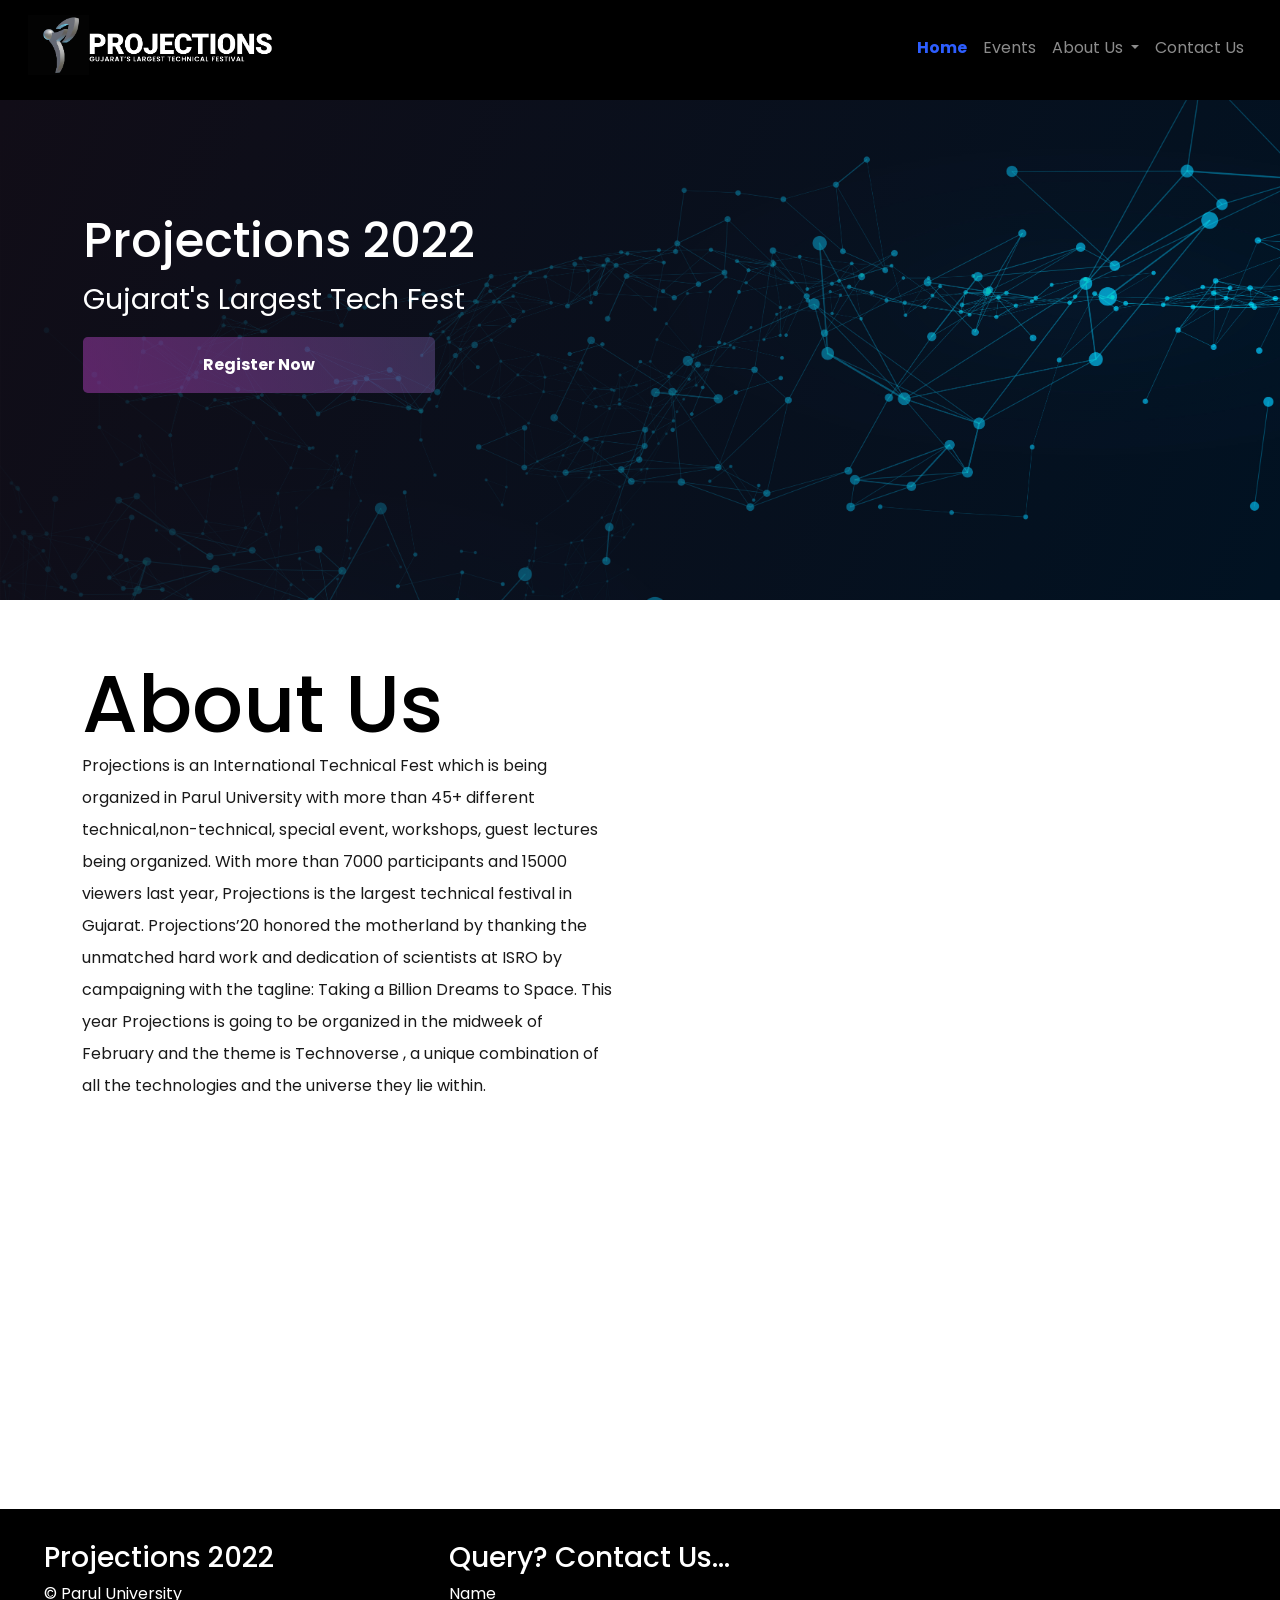
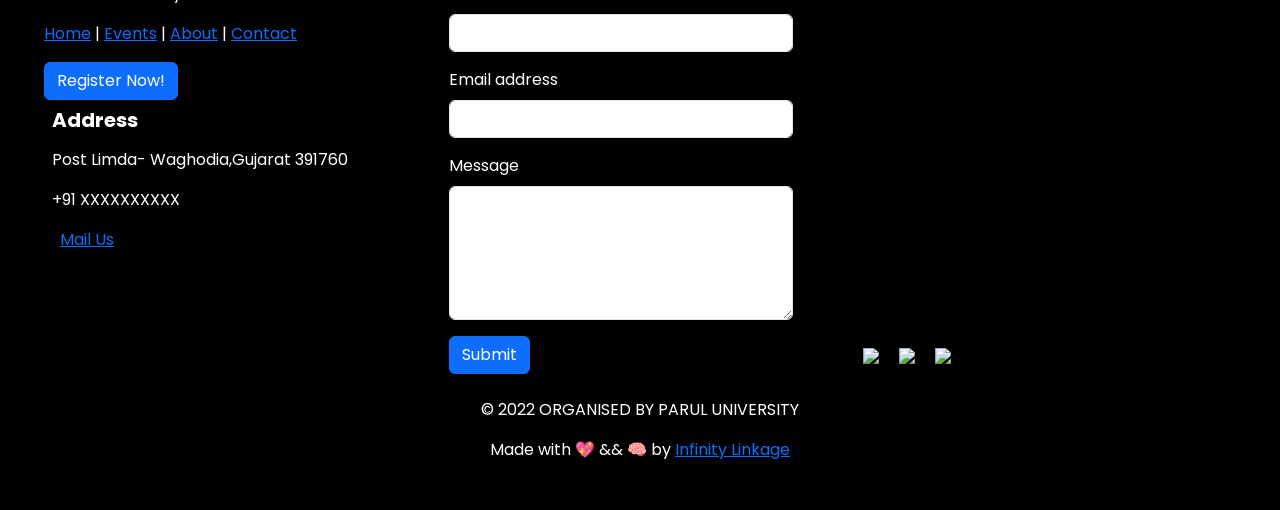
==== commit d3f916ab: "Updated site" ====
--- a/index.html
+++ b/index.html
@@ -16,12 +16,9 @@
     <!-- <script src='https://kit.fontawesome.com/a076d05399.js' /></script> -->
     <script src="js/main.js" defer></script>
     <script src="js/app.js" defer></script>
-    <script src="https://cdnjs.cloudflare.com/ajax/libs/gsap/2.1.3/TimelineMax.min.js"
-integrity="sha512-0xrMWUXzEAc+VY7k48pWd5YT6ig03p4KARKxs4Bqxb9atrcn2fV41fWs+YXTKb8lD2sbPAmZMjKENiyzM/Gagw=="
-crossorigin="anonymous" referrerpolicy="no-referrer"></script>
-<script src="https://cdnjs.cloudflare.com/ajax/libs/gsap/2.1.3/TweenMax.min.js"
-integrity="sha512-DkPsH9LzNzZaZjCszwKrooKwgjArJDiEjA5tTgr3YX4E6TYv93ICS8T41yFHJnnSmGpnf0Mvb5NhScYbwvhn2w=="
-crossorigin="anonymous" referrerpolicy="no-referrer"></script>
+    <script src="js/gsap.js" defer></script>
+
+
 </head>
 <body>
 <!-- Loading -->
@@ -30,7 +27,8 @@
 
 
    <div class="conatiner-md">
-    <nav class="navbar navbar-expand-lg navbar-dark">
+     <div class="header">
+    <nav class="navbar navbar-expand-lg navbar-dark" style="z-index: 111111;">
         <div class="container-fluid">
           <a class="navbar-brand" href="index.html"> 
               <img id="logo" src="imgs/logo-gif.gif" alt="logo"  class="d-inline-block align-text-top logo-gif">
@@ -65,13 +63,13 @@
           </div>
         </div>
       </nav>
-
+    </div>
 
 
         
-<section class="hero">
+<section class="hero" >
     <div class="container">
-        <div class="row">
+        <div class="row" style="width:100%">
           <div class="col col1">
             <h1 class="hero-title">Projections 2022</h1>
             <p>Gujarat's Largest Tech Fest</p>
@@ -81,106 +79,164 @@
             </div>
           </div>
           <div class="col">
-            <!-- <model-viewer src="assests/scene.gltf" style="height: 100%; width: 100%;" alt="VR Headset" auto-rotate camera-controls ar ios-src="assets/HTC_Vive_Headset.gltf"></model-viewer> -->
+        
           </div>
         </div>
       </div>
+
+      <!-- <video autoplay="true" loop=-1 controls="false" height="auto" width="100%">
+        <source src="/imgs/hello.mp4">
+      </video> -->
 </section>
 
 
 <section class="ndhero">
-    <div class="container" >
-        <div class="row">
-          <div class="col col1" style="justify-content: space-between;">
-            <h1  class="hero-title">History Of Projections</h1>
-            
-            <div class="card">
-              <h1>2018</h1>
-            </div>
-
-           
-          </div>
-          <div class="col col1"  style="justify-content: space-between; align-items: self-end;">
-            <div class="card">
-              <h1>2018</h1>
-            </div>
-            <!-- <img id="hero-img" src="svg/hero-img.svg" alt=""> -->
-            <div class="card">
-              <h1>2018</h1>
-            </div>
-          </div>
-        </div>
+  <div class="container main">
+    <div class="row">
+        <div class="col">
+            <h1 class="about-head">About Us</h1>
+            <p class="about-para">Projections is an International Technical Fest which is being organized in Parul
+                University
+                with more than
+                45+ different technical,non-technical, special event, workshops, guest lectures being
+                organized. With more
+                than 7000 participants and 15000 viewers last year, Projections is the largest technical
+                festival in
+                Gujarat. Projections’20 honored the motherland by thanking the unmatched hard work and
+                dedication of
+                scientists at ISRO by campaigning with the tagline: Taking a Billion Dreams to Space. This
+                year Projections
+                is going to be organized in the midweek of February and the theme is Technoverse , a unique
+                combination of
+                all the technologies and the universe they lie within.
+            </p>
+
+
+        </div>
+        <div class="col iframe-div">
+          <iframe width="560" height="315" src="https://www.youtube.com/embed/-l1cmnQ1E5Q?controls=0" title="YouTube video player" frameborder="0" allow="accelerometer; autoplay; clipboard-write; encrypted-media; gyroscope; picture-in-picture" allowfullscreen></iframe>
+        </div>
+    </div>
+
+    <div class="row">
+        <div class="col d-flex justify-content-between">
+
+            <div class="stats-div"><span>16+ </span>
+                <p>Years Of Successfully Celebartion</p>
+            </div>
+            <div class="stats-div"><span>15000+</span>
+                <p> Viewers</p>
+            </div>
+            <div class="stats-div"><span>7000+</span>
+                <p> Participants</p>
+            </div>
+        </div>
+    </div>
+</div>
+
+</section>
+
+
+
+<section style="padding-bottom: 0;">
+  <div class="footer">
+  <div class="container-fluid container-foot">
+      <div class="row">
+        <div class="col">
+          <h3>Projections 2022</h3>
+          <p>&copy; Parul University</p>
+
+          <p>
+              <a href="index.html" class="link-1">Home</a> |
+              <a href="events.html">Events</a> |
+              <a href="about.html">About</a> |
+              <a href="contact.html">Contact</a>  
+          </p>
+
+        <a href="events.html"><button class="btn btn-primary"> Register Now!</button></a>
+
+        
+        <div class="address">
+          <h5>Address</h5>
+          <p>Post Limda- Waghodia,Gujarat 391760</p>
+          <p>+91 XXXXXXXXXX </p>
+          <p class="mail"><a href="mailto:projections.techfest@paruluniversity.ac.in">Mail Us</a></p>
       </div>
+
+        </div>
+
+        <div class="col">
+
+
+          <div id="form" class="col-md-6"  style="width: 90%;"> 
+            <h3>Query? Contact Us...</h3>
+            <form>
+              <div class="mb-3">
+                <label for="name" class="form-label">Name</label>
+                <input type="text" required class="form-control" id="name" aria-describedby="emailHelp">
+              </div>
+  
+              <div class="mb-3">
+                <label for="email" class="form-label">Email address</label>
+                <input type="email" required class="form-control" id="email" aria-describedby="emailHelp">
+              </div>
+              <div class="mb-3">
+                <label for="message" class="form-label">Message</label>
+                <textarea name="message" id="message" class="form-control" cols="20" rows="5"></textarea>
+              </div>
+              <button type="submit" class="btn btn-primary">Submit</button>
+            </form>
+          </div>
+
+        </div>
+
+        <div class="col">
+          <p class="footer-company-about">
+              <iframe src="https://www.google.com/maps/embed?pb=!1m18!1m12!1m3!1d3691.713040192657!2d73.36173011503394!3d22.28885748532954!2m3!1f0!2f0!3f0!3m2!1i1024!2i768!4f13.1!3m3!1m2!1s0x395fdb598fa3be8f%3A0xc5223ea9aa11366a!2sProjections%20Techfest!5e0!3m2!1sen!2sin!4v1611494023132!5m2!1sen!2sin" width="320" height="380" frameborder="0" style="border:0;" allowfullscreen="" aria-hidden="false" tabindex="0"></iframe>
+          </p>
+  
+          <div class="footer-icons">
+  
+              <a href="https://www.facebook.com/PUProjections" target="_blank"><img src="https://cdn-icons-png.flaticon.com/512/733/733547.png"/></a>
+              <a href="https://www.instagram.com/puprojections/" target="_blank"><img src="https://cdn-icons-png.flaticon.com/512/2111/2111463.png"/></a>
+              <a href="https://twitter.com/ProjectionsPu" target="_blank"><img src="https://cdn-icons-png.flaticon.com/512/1384/1384065.png"/></a>
+  
+          </div>
+
+        </div>
+      </div>
+    </div>
+
+   
+
+
+    
+    <div class="credits">
+      <p>&copy; 2022 ORGANISED BY PARUL UNIVERSITY</p>
+      <p>
+          Made with 💖 && 🧠 by <a href="https://www.linkedin.com/company/infinity-linkage/" target="_blank">Infinity Linkage</a>       
+       </p>
+  
+  </div>
+</div>
 </section>
+
 
 
 </div>
  
-<div class="footer">
-    <div class="container-fluid container-foot">
-        <div class="row">
-          <div class="col">
-            <h3>Projections 2022</h3>
-            <p>&copy; Parul University</p>
-
-            <p>
-                <a href="index.html" class="link-1">Home</a> |
-                <a href="events.html">Events</a> |
-                <a href="about.html">About</a> |
-                <a href="contact.html">Contact</a>  
-            </p>
-
-          <a href="events.html"><button class="btn btn-primary"> Register Now!</button></a>
-          </div>
-
-          <div class="col">
-            <div class="address">
-            <h5>Address</h5>
-            <p>Post Limda- Waghodia,Gujarat 391760</p>
-            <p>+91 XXXXXXXXXX </p>
-            <p class="mail"><a href="mailto:projections.techfest@paruluniversity.ac.in">Mail Us</a></p>
-        </div>
-
-
-          </div>
-          <div class="col">
-            <p class="footer-company-about">
-                <iframe src="https://www.google.com/maps/embed?pb=!1m18!1m12!1m3!1d3691.713040192657!2d73.36173011503394!3d22.28885748532954!2m3!1f0!2f0!3f0!3m2!1i1024!2i768!4f13.1!3m3!1m2!1s0x395fdb598fa3be8f%3A0xc5223ea9aa11366a!2sProjections%20Techfest!5e0!3m2!1sen!2sin!4v1611494023132!5m2!1sen!2sin" width="280" height="180" frameborder="0" style="border:0;" allowfullscreen="" aria-hidden="false" tabindex="0"></iframe>
-            </p>
-    
-            <div class="footer-icons">
-    
-                <a href="https://www.facebook.com/PUProjections" target="_blank"><img src="https://cdn-icons-png.flaticon.com/512/733/733547.png"/></a>
-                <a href="https://www.instagram.com/puprojections/" target="_blank"><img src="https://cdn-icons-png.flaticon.com/512/2111/2111463.png"/></a>
-                <a href="https://twitter.com/ProjectionsPu" target="_blank"><img src="https://cdn-icons-png.flaticon.com/512/1384/1384065.png"/></a>
-    
-            </div>
-
-          </div>
-        </div>
-      </div>
-
-
-      
-      <div class="credits">
-        <p>&copy; 2022 ORGANISED BY PARUL UNIVERSITY</p>
-        <p>
-            Made with 💖 && 🧠 by <a href="https://www.linkedin.com/company/infinity-linkage/" target="_blank">Infinity Linkage</a>       
-         </p>
-    
-    </div>
-
-</div>
-
-
-
-
-
-
-<!-- <script type="module" src="https://unpkg.com/@google/model-viewer/dist/model-viewer.min.js"></script> -->
-<!-- <script nomodule src="https://unpkg.com/@google/model-viewer/dist/model-viewer-legacy.js"></script> -->
+
+
+
+<!-- Gsap -->
+
+<script src="https://cdnjs.cloudflare.com/ajax/libs/gsap/3.9.1/gsap.min.js"
+integrity="sha512-H6cPm97FAsgIKmlBA4s774vqoN24V5gSQL4yBTDOY2su2DeXZVhQPxFK4P6GPdnZqM9fg1G3cMv5wD7e6cFLZQ=="
+crossorigin="anonymous" referrerpolicy="no-referrer"></script>
+
+
 <!-- bootstrap -->
     <script src="https://cdn.jsdelivr.net/npm/@popperjs/core@2.10.2/dist/umd/popper.min.js" integrity="sha384-7+zCNj/IqJ95wo16oMtfsKbZ9ccEh31eOz1HGyDuCQ6wgnyJNSYdrPa03rtR1zdB" crossorigin="anonymous"></script> 
-     <script src="https://cdn.jsdelivr.net/npm/bootstrap@5.1.3/dist/js/bootstrap.min.js" integrity="sha384-QJHtvGhmr9XOIpI6YVutG+2QOK9T+ZnN4kzFN1RtK3zEFEIsxhlmWl5/YESvpZ13" crossorigin="anonymous"></script> -->
+     <script src="https://cdn.jsdelivr.net/npm/bootstrap@5.1.3/dist/js/bootstrap.min.js" integrity="sha384-QJHtvGhmr9XOIpI6YVutG+2QOK9T+ZnN4kzFN1RtK3zEFEIsxhlmWl5/YESvpZ13" crossorigin="anonymous"></script>
 </body>
 </html>
--- a/css/style.css
+++ b/css/style.css
@@ -24,14 +24,15 @@
   -webkit-box-align: center;
       -ms-flex-align: center;
           align-items: center;
-  color: #fff;
+  color: #000;
   margin: 0;
+  background-color: white;
   font-family: 'Poppins' , sans-serif;
 }
 
 body .conatiner-md {
   width: 100%;
-  background-color: #000;
+  background-color: white;
   display: -webkit-box;
   display: -ms-flexbox;
   display: flex;
@@ -48,14 +49,16 @@
 }
 
 .hero {
-  background: linear-gradient(292deg, #fff0, #110d17), url(../imgs/banner.jpg) no-repeat;
-  height: 100vh;
-  width: 100%;
+  background: linear-gradient(292deg, #fff0, #110d17), url(../imgs/25550.jpg) no-repeat;
+  height: 500px;
+  width: 1280px;
+  padding: 0;
+  color: #fff;
   background-size: cover;
 }
 
 .hero .hero-title {
-  font-size: 4rem;
+  font-size: 3rem;
 }
 
 .hero p {
@@ -80,11 +83,13 @@
 }
 
 .col1 {
-  height: 100vh;
+  height: auto;
+  width: 200%;
   padding: 5rem 0.8rem;
   display: -webkit-box;
   display: -ms-flexbox;
   display: flex;
+  margin-top: 2rem;
   -webkit-box-orient: vertical;
   -webkit-box-direction: normal;
       -ms-flex-direction: column;
@@ -92,15 +97,38 @@
 }
 
 .ndhero {
-  background: linear-gradient(292deg, #fff0, #110d17), url(../imgs/flipbanner.svg) no-repeat;
-  height: -webkit-fit-content;
-  height: -moz-fit-content;
-  height: fit-content;
-  width: 100%;
-  background-size: cover;
-  -webkit-filter: invert(1);
-          filter: invert(1);
-  background-position-y: revert;
+  height: auto;
+  width: 1280px;
+  display: -webkit-box;
+  display: -ms-flexbox;
+  display: flex;
+  -webkit-box-pack: center;
+      -ms-flex-pack: center;
+          justify-content: center;
+  -webkit-box-align: center;
+      -ms-flex-align: center;
+          align-items: center;
+  -webkit-box-orient: vertical;
+  -webkit-box-direction: normal;
+      -ms-flex-direction: column;
+          flex-direction: column;
+  padding: 3.5rem;
+}
+
+.ndhero .about-head {
+  font-size: 5rem;
+}
+
+.ndhero .about-para {
+  line-height: 2;
+}
+
+.ndhero .stats-div p {
+  font-size: 1.2rem;
+}
+
+.ndhero .stats-div span {
+  font-size: 5rem;
 }
 
 .card {
@@ -113,6 +141,91 @@
   border-radius: 0.75rem;
 }
 
+@media only screen and (min-width: 1280px) {
+  .container {
+    width: 1280px;
+    margin: 0 auto;
+  }
+  section {
+    padding: 10em 4em;
+  }
+  .hero .container {
+    display: -webkit-box;
+    display: -ms-flexbox;
+    display: flex;
+    -webkit-box-pack: justify;
+        -ms-flex-pack: justify;
+            justify-content: space-between;
+    text-align: left;
+  }
+  .hero .container .left-col {
+    margin: 3em 3em 0 5em;
+  }
+  .hero .container .left-col h1 {
+    font-size: 3em;
+    width: 90%;
+  }
+  .hero-img {
+    width: 30%;
+    margin-right: 8em;
+  }
+  .hero-cta {
+    display: -webkit-box;
+    display: -ms-flexbox;
+    display: flex;
+  }
+  .primary-cta {
+    margin-right: 1em;
+  }
+  ul.features-list {
+    display: block;
+    margin-left: 5em;
+  }
+  ul.features-list li {
+    font-size: 1.4em;
+  }
+  ul.features-list li:before {
+    width: 30px;
+    height: 30px;
+  }
+  .features-section {
+    position: relative;
+  }
+  .features-section img {
+    display: block;
+    position: absolute;
+    right: 0;
+    width: 350px;
+    bottom: -2em;
+  }
+  .testimonials-section ul {
+    display: -webkit-box;
+    display: -ms-flexbox;
+    display: flex;
+  }
+  .testimonials-section ul li {
+    margin: 0 1em;
+  }
+  .contact-section {
+    position: relative;
+  }
+  .contact-section .container {
+    display: -webkit-box;
+    display: -ms-flexbox;
+    display: flex;
+  }
+  .contact-right {
+    position: absolute;
+    right: 0;
+    top: 0;
+    width: 45%;
+    height: 100%;
+  }
+  .contact-right iframe {
+    height: 100%;
+  }
+}
+
 @media only screen and (max-width: 360px) {
   .navbar {
     width: 100%;
--- a/css/navbar.css
+++ b/css/navbar.css
@@ -1,28 +1,42 @@
-.navbar {
-  position: -webkit-sticky;
-  position: sticky;
+.header {
+  background-color: #000;
+  height: 100px;
+  width: 100%;
+  display: -webkit-box;
+  display: -ms-flexbox;
+  display: flex;
+  -webkit-box-pack: center;
+      -ms-flex-pack: center;
+          justify-content: center;
+  -webkit-box-align: center;
+      -ms-flex-align: center;
+          align-items: center;
+}
+
+.header .navbar {
   top: 0;
-  width: 100%;
+  width: 1280px;
   background: black;
   padding: 1em;
+  position: absolute;
 }
 
-.navbar .navbar-brand {
+.header .navbar .navbar-brand {
   font-weight: bold;
 }
 
-.logo-gif {
+.header .logo-gif {
   width: auto;
   margin-top: -15px;
   height: 60px;
 }
 
-.active {
+.header .active {
   font-weight: bold !important;
   color: #2d5eff !important;
 }
 
-.logotext {
+.header .logotext {
   margin-top: 0.5rem;
   margin-left: -1rem;
   height: 40px;
--- a/css/footer.css
+++ b/css/footer.css
@@ -1,10 +1,20 @@
 .footer{
-    width: 100%;
+    width: 1280px;
     height: auto;
     padding: 2rem;
     background-color: #000!important;
-    color:#fff;
+    color: #fff!important;;
+    
 }
+
+form{
+    margin-top: .5rem;
+}
+
+form > input{
+    margin-bottom: .5rem;
+}
+
 .container-foot {
     background-color: #000!important;
 }
